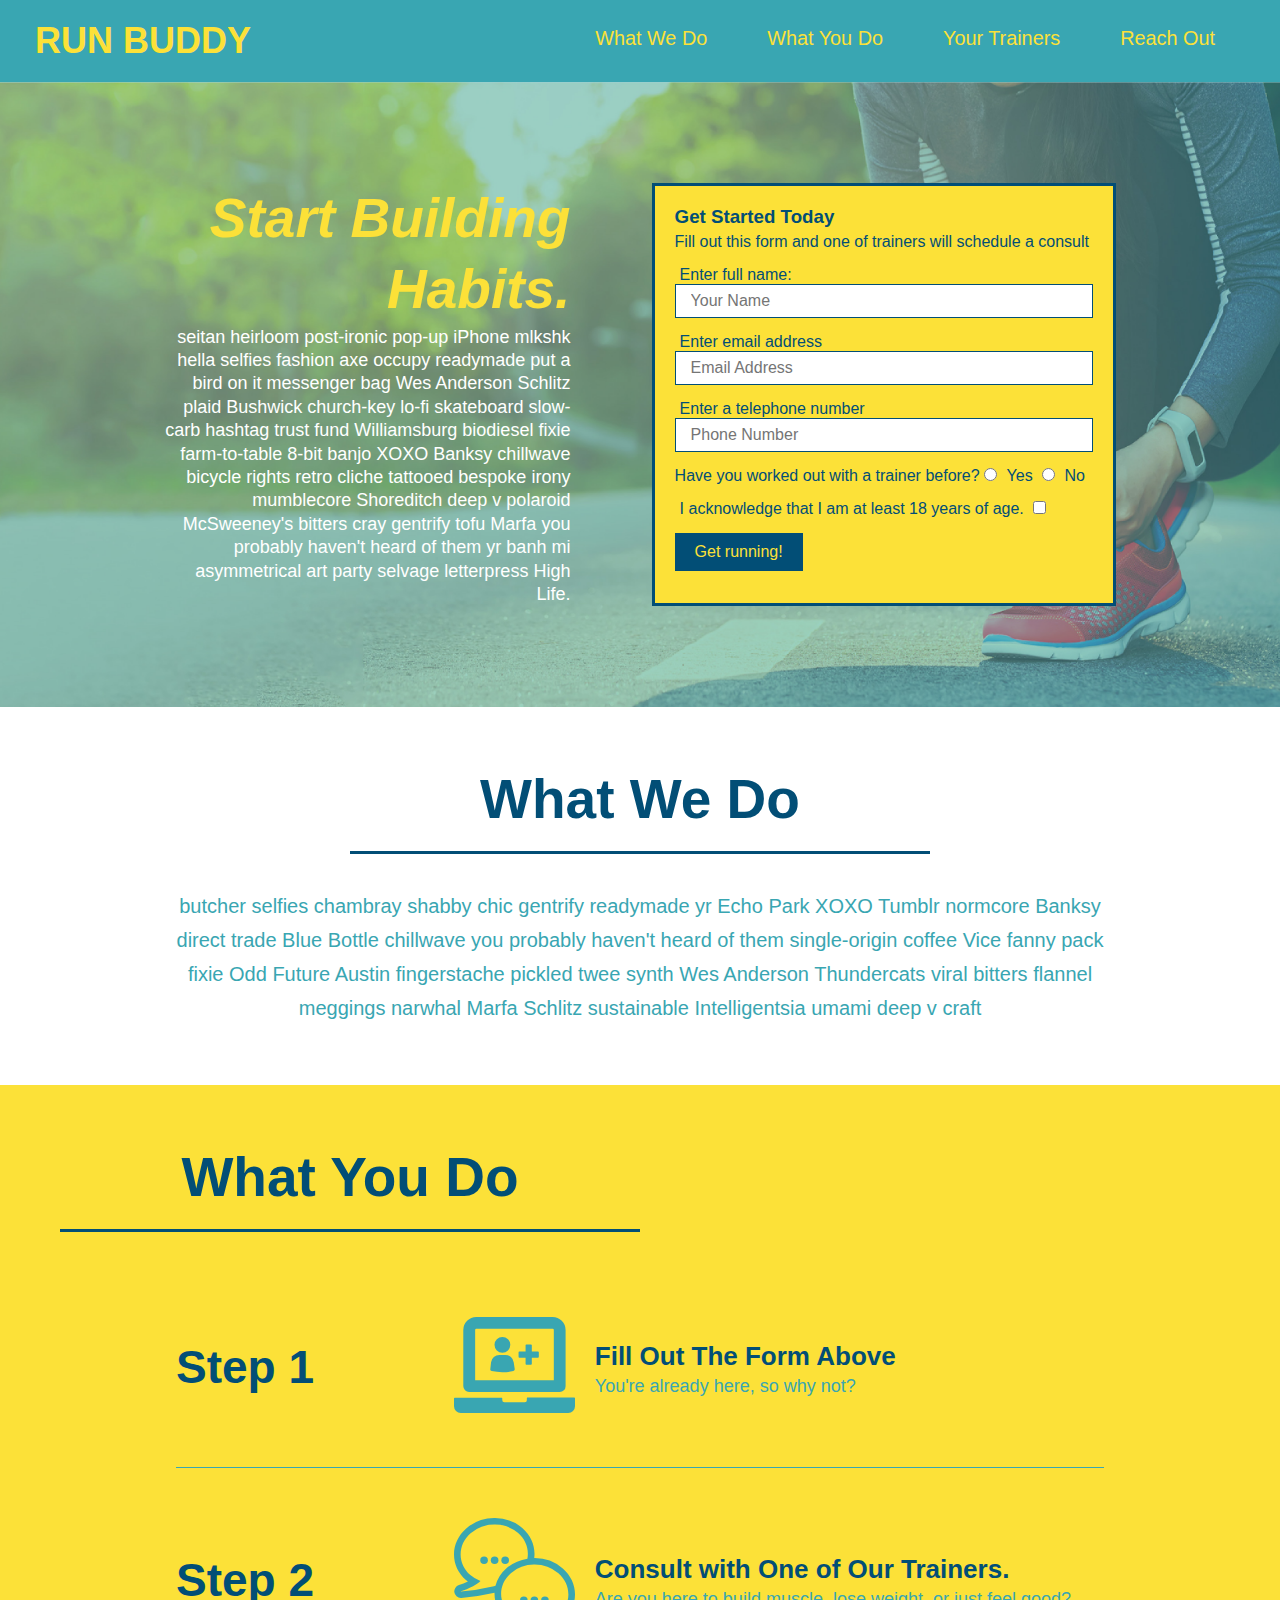
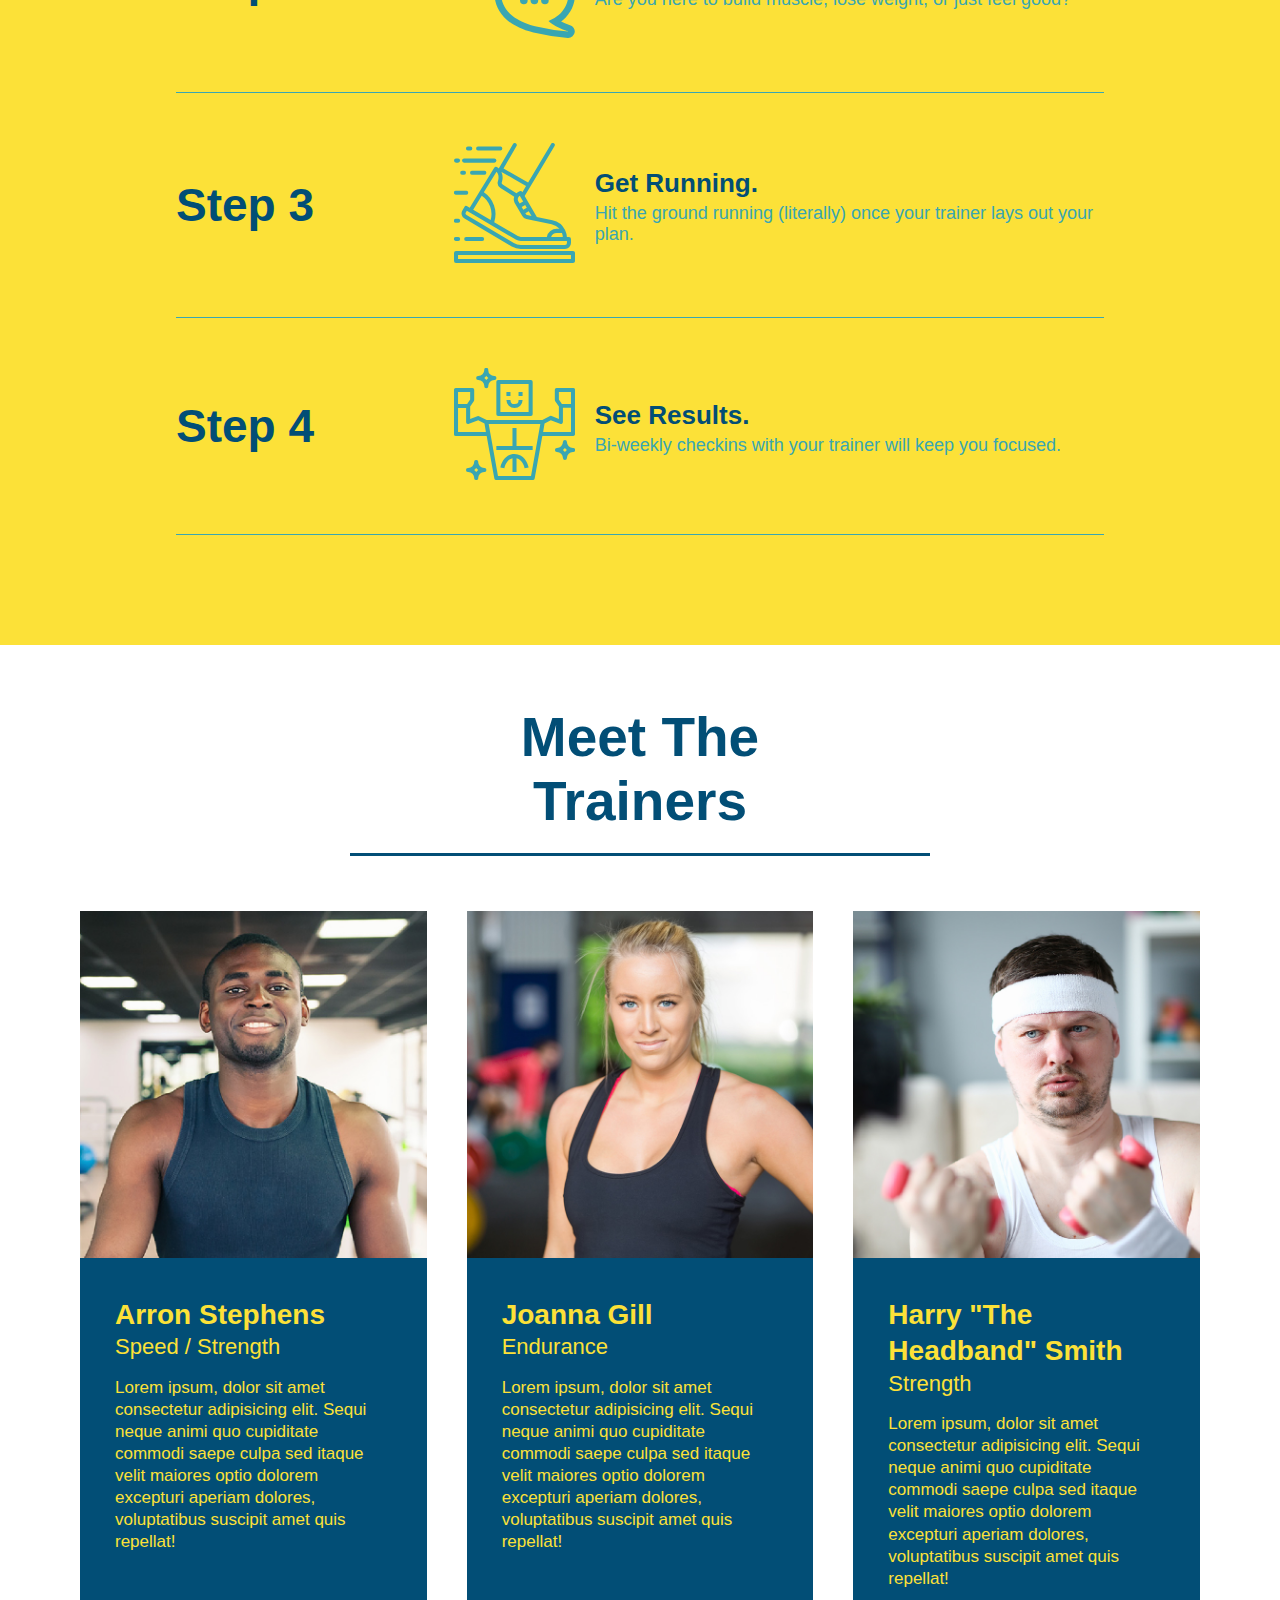
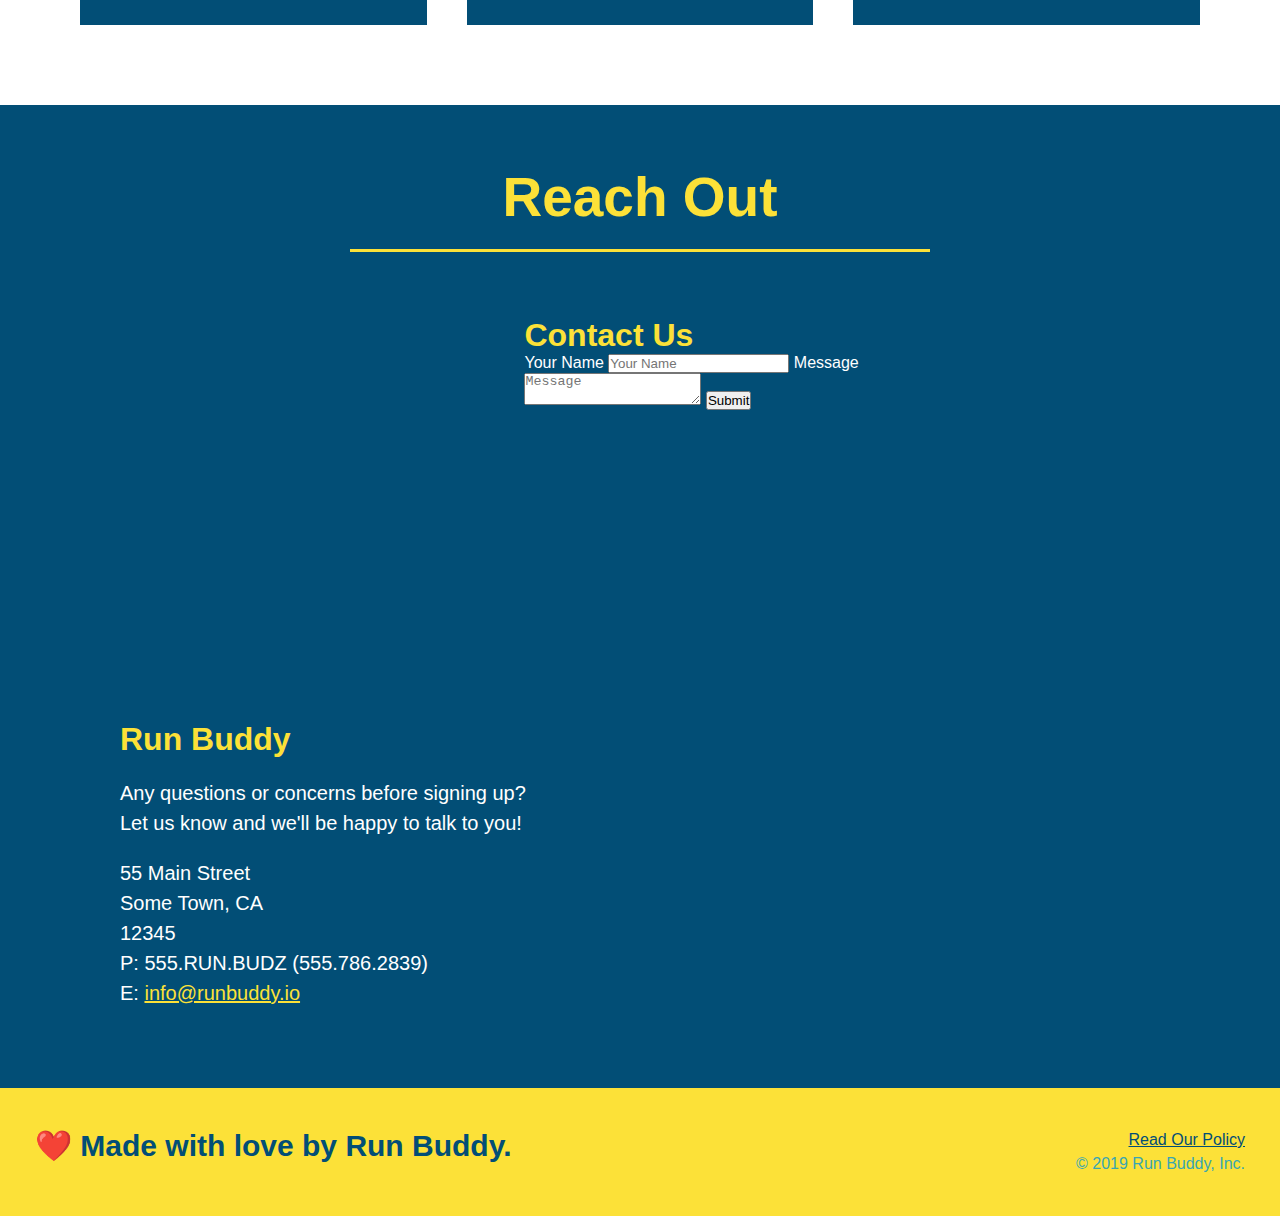
==== index.html @ e55d8863 "<added flexbox to trainers>" ====
<!DOCTYPE html>
<html lang="en">
    <head>
        <meta charset="UTF-8"/>
        <title>Run Buddy</title>
        <link rel="stylesheet" href="./assets/css/style.css"/>
    </head>
    <body>
        <header>
            <h1>
                <a href="/">RUN BUDDY</a>
            </h1>
            <nav>
                <!-- Unordered list element -->
                <ul>
                <!-- List item element-->
                    <li>
                        <!-- Anchor element -->
                        <a href="./index.html#what-we-do">What We Do</a>
                    </li>
                    <li>
                        <a href="./index.html#what-you-do">What You Do</a>
                    </li>
                    <li>
                        <a href="./index.html#meet-the-trainers">Your Trainers</a>
                    </li>
                    <li>
                        <a href="./index.html#reach-out">Reach Out</a>
                    </li>
                </ul>
            </nav>
        </header>
  
  <!-- hero/jumbotron -->
        <section class="hero">
            <div class="hero-cta">
                <h2>Start Building Habits.</h2>
                <p>
                  seitan heirloom post-ironic pop-up iPhone mlkshk hella selfies fashion axe occupy readymade put a bird on it
                  messenger bag Wes Anderson Schlitz plaid Bushwick church-key lo-fi skateboard slow-carb hashtag trust fund
                  Williamsburg biodiesel fixie farm-to-table 8-bit banjo XOXO Banksy chillwave bicycle rights retro cliche
                  tattooed bespoke irony mumblecore Shoreditch deep v polaroid McSweeney's bitters cray gentrify tofu Marfa you
                  probably haven't heard of them yr banh mi asymmetrical art party selvage letterpress High Life.
                </p>
            </div>
            <div class="hero-form">
                <h3>Get Started Today</h3>
                <p>Fill out this form and one of trainers will schedule a consult</p>
                <!-- Add form element -->
                <form>
                    <label for="name">Enter full name:</label>
                    <input type="text" placeholder="Your Name" name="name" id="name" class="form-input" />
                    <label for="email">Enter email address</label>
                    <input type="email" placeholder="Email Address" name="email" id="email" class="form-input" />
                    <label for="phone">Enter a telephone number</label>
                    <input type="tel" placeholder="Phone Number" name="phone" id="phone" class="form-input" />
                    <p>
                        Have you worked out with a trainer before?
                        <input type="radio" name="trainer-confirm" id="trainer-yes"/>
                        <label for="trainer-yes">Yes</label>
                        <input type="radio" name="trainer-confirm" id="trainer-no"/>
                        <label for="trainer-no">No</label>
                    </p>
                    <p>
                        <label for="checkbox">
                            I acknowledge that I am at least 18 years of age.
                        </label>
                        <input type="checkbox" name="age-confirm" id="checkbox"/>
                    </p>
                    <button type="submit">
                        Get running!
                    </button>
                </form>
            </div>
        </section>
        <!-- end hero -->
  
  <!-- "what we do" section -->
    <section id="what-we-do" class="intro">
        <div class="flex-row">
            <h2 class="section-title primary-border">What We Do</h2>
        </div>
        <div class="flex-row">
            <p>
                butcher selfies chambray shabby chic gentrify readymade yr Echo Park XOXO Tumblr normcore Banksy direct trade Blue Bottle chillwave you probably haven't heard of them single-origin coffee Vice fanny pack fixie Odd Future Austin fingerstache pickled twee synth Wes Anderson Thundercats viral bitters flannel meggings narwhal Marfa Schlitz sustainable Intelligentsia umami deep v craft
            </p> 
        </div>
    </section>
  
  <!-- "what you do" section -->
        <section id="what-you-do" class="steps">
            <div class="flex-row"></div>
            <h2 class="section-title secondary-border">What You Do</h2>
            </div>

            <div class="step">
                <h3>Step 1</h3>
                    <div class="step-info">
                        <div class="step-img">
                        <img src="./assets/images/step-1.svg" alt="" />
                        </div>
                    <div class="step-text">
                    <h4>Fill Out The Form Above</h4>
                    <p>You're already here, so why not?</p>
                    </div>
                </div>
            </div>

            <div class="step">
                <h3>Step 2</h3>
                    <div class="step-info">
                        <div class="step-img">
                        <img src="./assets/images/step-2.svg" alt="" />
                        </div>
                    <div class="step-text">
                    <h4>Consult with One of Our Trainers.</h4>
                    <p>Are you here to build muscle, lose weight, or just feel good?</p>
                    </div>
                </div>
            </div>

            <div class="step">
                <h3>Step 3</h3>
                    <div class="step-info">
                        <div class="step-img">
                        <img src="./assets/images/step-3.svg" alt="" />
                        </div>
                    <div class="step-text">
                    <h4>Get Running.</h4>
                    <p>Hit the ground running (literally) once your trainer lays out your plan.</p>
                    </div>
                </div>
            </div>

            <div class="step">
                <h3>Step 4</h3>
                    <div class="step-info">
                        <div class="step-img">
                        <img src="./assets/images/step-4.svg" alt="" />
                        </div>
                    <div class="step-text">
                    <h4>See Results.</h4>
                    <p>Bi-weekly checkins with your trainer will keep you focused.</p>
                    </div>
                </div>
            </div>

        </section>
  
  <!-- "meet the trainers" section -->
        <section id="meet-the-trainers">
            <div class="flex-row">
            <h2 class="section-title primary-border">Meet The Trainers</h2>
            </div>
            <div class="trainers">
            <article class="trainer">
                <img src="./assets/images/trainer-1.jpg" alt="Arron Stephens in his workout clothes, ready to pump iron" />
                <div class="trainer-bio">
                    <h3 class="trainer-name">Arron Stephens</h3>
                    <h4 class="trainer-role">Speed / Strength</h4>
                    <p>
                        Lorem ipsum, dolor sit amet consectetur adipisicing elit. Sequi neque animi quo cupiditate commodi saepe culpa sed
                        itaque velit maiores optio dolorem excepturi aperiam dolores, voluptatibus suscipit amet quis repellat!  
                    </p>
                </div>
            </article class="trainer">
                
            <article class="trainer">
                <img src="./assets/images/trainer-2.jpg" alt="Joanna Gill cooling off after a workout" />
                <div class="trainer-bio">
                    <h3 class="trainer-name">Joanna Gill</h3>
                    <h4 class="trainer-role">Endurance</h4>
                    <p>
                        Lorem ipsum, dolor sit amet consectetur adipisicing elit. Sequi neque animi quo cupiditate commodi saepe culpa sed
                        itaque velit maiores optio dolorem excepturi aperiam dolores, voluptatibus suscipit amet quis repellat! 
                    </p>
                </div>
            </article>

            <article class="trainer">
                <img src="./assets/images/trainer-3.jpg" alt="Harry Smith wearing a headband and lifting comically small pink weights" />
                <div class="trainer-bio">
                    <h3 class="trainer-name">Harry "The Headband" Smith</h3>
                    <h4 class="trainer-role">Strength</h4>
                    <p>
                        Lorem ipsum, dolor sit amet consectetur adipisicing elit. Sequi neque animi quo cupiditate commodi saepe culpa sed
                        itaque velit maiores optio dolorem excepturi aperiam dolores, voluptatibus suscipit amet quis repellat!
                    </p>
                </div>
            </article>
            </div>
        </section>
  
  <!-- "reach out" section -->
        <section id="reach-out" class="contact">
            <div class="flex-row">
            <h2 class="section-title secondary-border">Reach Out</h2>
            </div>

            <div class="contact-info">
                <iframe src="https://www.google.com/maps/embed?pb=!1m18!1m12!1m3!1d3021.829276214594!2d-111.88138664867934!3d40.765779542158484!2m3!1f0!2f0!3f0!3m2!1i1024!2i768!4f13.1!3m3!1m2!1s0x8752f572bd600f1b%3A0x33547a782e8f0070!2s155%20S%20400%20E%2C%20Salt%20Lake%20City%2C%20UT%2084111!5e0!3m2!1sen!2sus!4v1604111400980!5m2!1sen!2sus" 
                frameborder="0"
                height="400"
                width="400"
                style="border:0"
                allowfullscreen
                >
                </iframe>
                <div class="contact-form">
                    <h3>Contact Us</h3>
                    <form>
                      <label for="contact-name">Your Name</label>
                      <input type="text" id="contact-name" placeholder="Your Name" />
                  
                      <label for="contact-message">Message</label>
                      <textarea id="contact-message" placeholder="Message"></textarea>
                  
                      <button type="submit">Submit</button>
                    </form>
                </div>
                <div>
                    <h3>Run Buddy</h3>
                    <p>
                        Any questions or concerns before signing up?
                        <br />
                        Let us know and we'll be happy to talk to you!
                    </p>
                    <address>
                        55 Main Street <br />
                        Some Town, CA <br />
                        12345 <br />
                        P: 555.RUN.BUDZ (555.786.2839) <br />
                        E: <a href="malito:info@runbuddy.io">info@runbuddy.io</a>
                    </address>
                </div>
            </div>
        </section>
  
  <!-- footer -->
        <footer>
            <h2>❤️ Made with love by Run Buddy.</h2>
            <div>
                <a href="./privacy-policy.html">Read Our Policy</a><br />
                &copy; 2019 Run Buddy, Inc.
            </div>
        </footer>
    </body>
</html>
---- assets/css/style.css ----
* {
    margin: 0;
    padding: 0;
    box-sizing: border-box;
}

.text-left {
    text-align: left;
}

.text-right {
    text-align: right;
}

body {
    /*more on this crazy alphanumerical value in a minute*/
    color: #39a6b2;
    font-family: Helvetica, Arial, sans-serif;
}

/* apply styles to <header> */
header {
    padding: 20px 35px;
    background-color: #39a6b2;
    display: flex;
    justify-content: space-between;
    flex-wrap: wrap;
}

header h1 {
    font-weight: bold;
    font-size: 36px;
    color: #fce138;
    margin: 0;
}

header a {
    color: #fce138;
    text-decoration: none;
}

header nav {
    margin: 7px 0;
}

header nav ul {
    display: flex;
    flex-wrap: wrap;
    justify-content: space-between;
    align-items: center;
    list-style: none;
}

header nav ul li a {
    margin: 0 30px;
    font-weight: lighter;
    font-size: 1.55vw;
}

/* stylying for the footer */

footer {
    background: #fce138;
    width: 100%;
    padding: 40px 35px;
    display: flex;
    justify-content: space-between;
    flex-wrap: wrap;
}

footer h2 {
    color: #024e76;
    font-size: 30px;
    margin: 0;
}

footer div {
    line-height: 1.5;
    text-align: right;
}

footer a {
    color: #024e76;
}

section {
    padding: 60px;
}

/* Hero Style Start */

.hero {
    background-image: url("../images/hero-bg.jpg");
    background-size: cover;
    background-position: center;
    display: flex;
    justify-content: center;
    flex-wrap: wrap;
}

.hero-cta {
    width: 35%;
    text-align: right;
    margin: 3.5%;
    color: #fff;
    font-size: 18px;
    line-height: 1.3;
}

.hero-cta h2 {
    font-style: italic;
    font-size: 55px;
    color: #fce138;
}

.hero-form {
    border: 3px solid #024e76;
    background-color: #fce138;
    padding: 20px;
    color: #024e76;
    width: 40%;
    margin: 3.5%;
}

.hero-form p {
    margin: 5px 0 15px 0;
}

.form-input {
    border: 1px solid #024e76;
    display: block;
    padding: 7px 15px;
    font-size: 16px;
    color: #024e76;
    width: 100%;
    margin-bottom: 15px;
}

.hero-form label {
    margin: 0 5px;

}

.hero-form button {
    color: #fce138;
    background-color: #024e76;
    border: none;
    padding: 10px 20px;
    font-size: 16px;
}

/* Hero Style End */

/* What We... */


.intro p {
    line-height: 1.7;
    color: #39a6b2;
    width: 80%;
    font-size: 20px;
    margin: 0 auto;
    text-align: center;
}

.steps {
    background: #fce138;
}

.section-title {
    font-size: 55px;
    color: #024e76;
    border-bottom: 3px solid;
    padding-bottom: 20px;
    text-align: center;
    margin: 0 auto 35px auto;
    width: 50%;
  }
  
  .primary-border {
    border-color: #fce138;
  }
  
  .secondary-border {
    border-color: #39a6b2;
  }

  .step {
      margin: 50px auto;
      padding-bottom: 50px;
      width: 80%;
      border-bottom: 1px solid #39a6b2;
      display: flex;
      align-items: center;
      justify-content: space-between;
  }

  .step-info {
      flex: 2 70%;
      display: flex;
      flex-wrap: wrap;
      align-items: center;
  }

.step-text {
    flex: 12;
}

.step-img {
    flex: 1 12%;
    margin-right: 20px;
}

.step-img img {
    max-width: 100%;
}

  .step h3 {
      color: #024e76;
      font-size: 46px;
      flex: 1 30%;
  }

  .step-text h4 {
      font-size: 26px;
      line-height: 1.5;
      color: #024e76;
  }

  .step-text p {
      color: #39a6b2;
      font-size: 18px;
  }


/* What We... End */

/* Trainer Styling Start */

.trainers {
    width: 100%;
    margin: 0 auto;
    display: flex;
    flex-wrap: wrap;
    justify-content: space-around;
}

.trainer {
    margin: 20px;
    background: #024e76;
    color: #fce138;
    flex: 1;
}

.trainer img {
    width: 100%;
    overflow: auto;
}

.trainer-bio {
    padding: 35px;
    overflow: auto;
    line-height: 1.3;
}

.trainer-bio h3 {
    font-size: 28px;
}

.trainer-bio h4 {
    font-weight: lighter;
    font-size: 22px;
    margin-bottom: 15px;
}

.trainer-bio p {
    font-size: 17px;
}

/* Trainer Styling End */

/* Reach Out Section Start */

.section-title {
    font-size: 55px;
    display: inline-block;
    padding: 0 100px 20px 100px;
    border-bottom: 3px solid;
    margin-bottom: 35px;
    color: #024e76;
}

.contact {
    background: #024e76;
}

.contact  h2 {
    color: #fce138;
}

.contact-info iframe {
    width: 400px;
    height: 400px;
}

.contact-info div {
    width: 410px;
    display: inline-block;
    vertical-align: top;
    text-align: left;
    margin: 30px 0 0 60px;
    color: white;    
}

.contact-info h3 {
    color: #fce138;
    font-size: 32px;
  }
  
  .contact-info p, .contact-info address {
    margin: 20px 0;
    line-height: 1.5;
    font-size: 20px;
    font-style: normal;
  }
  
  .contact-info a {
    color: #fce138;
  }
  
  /* REACH OUT STYLES END */

/* Flexbox Styling */

.flex-row {
    display: flex;
}
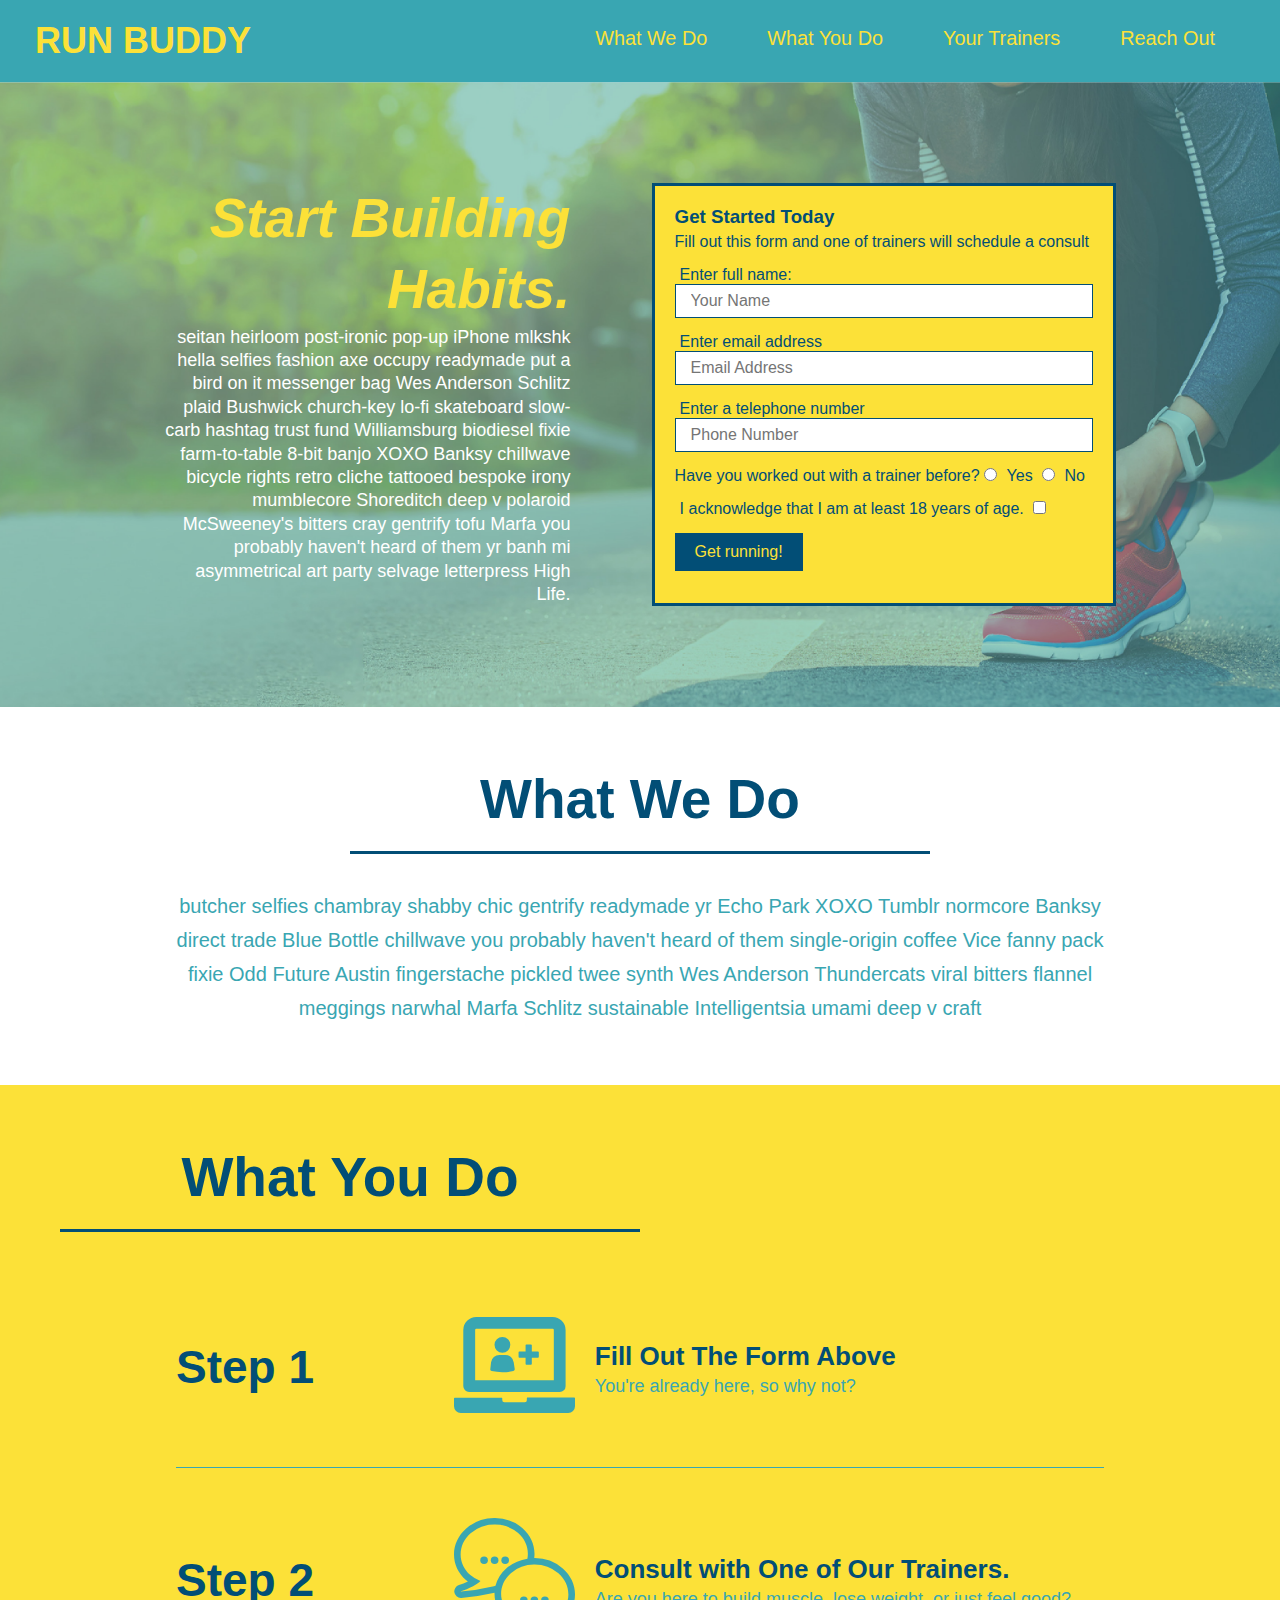
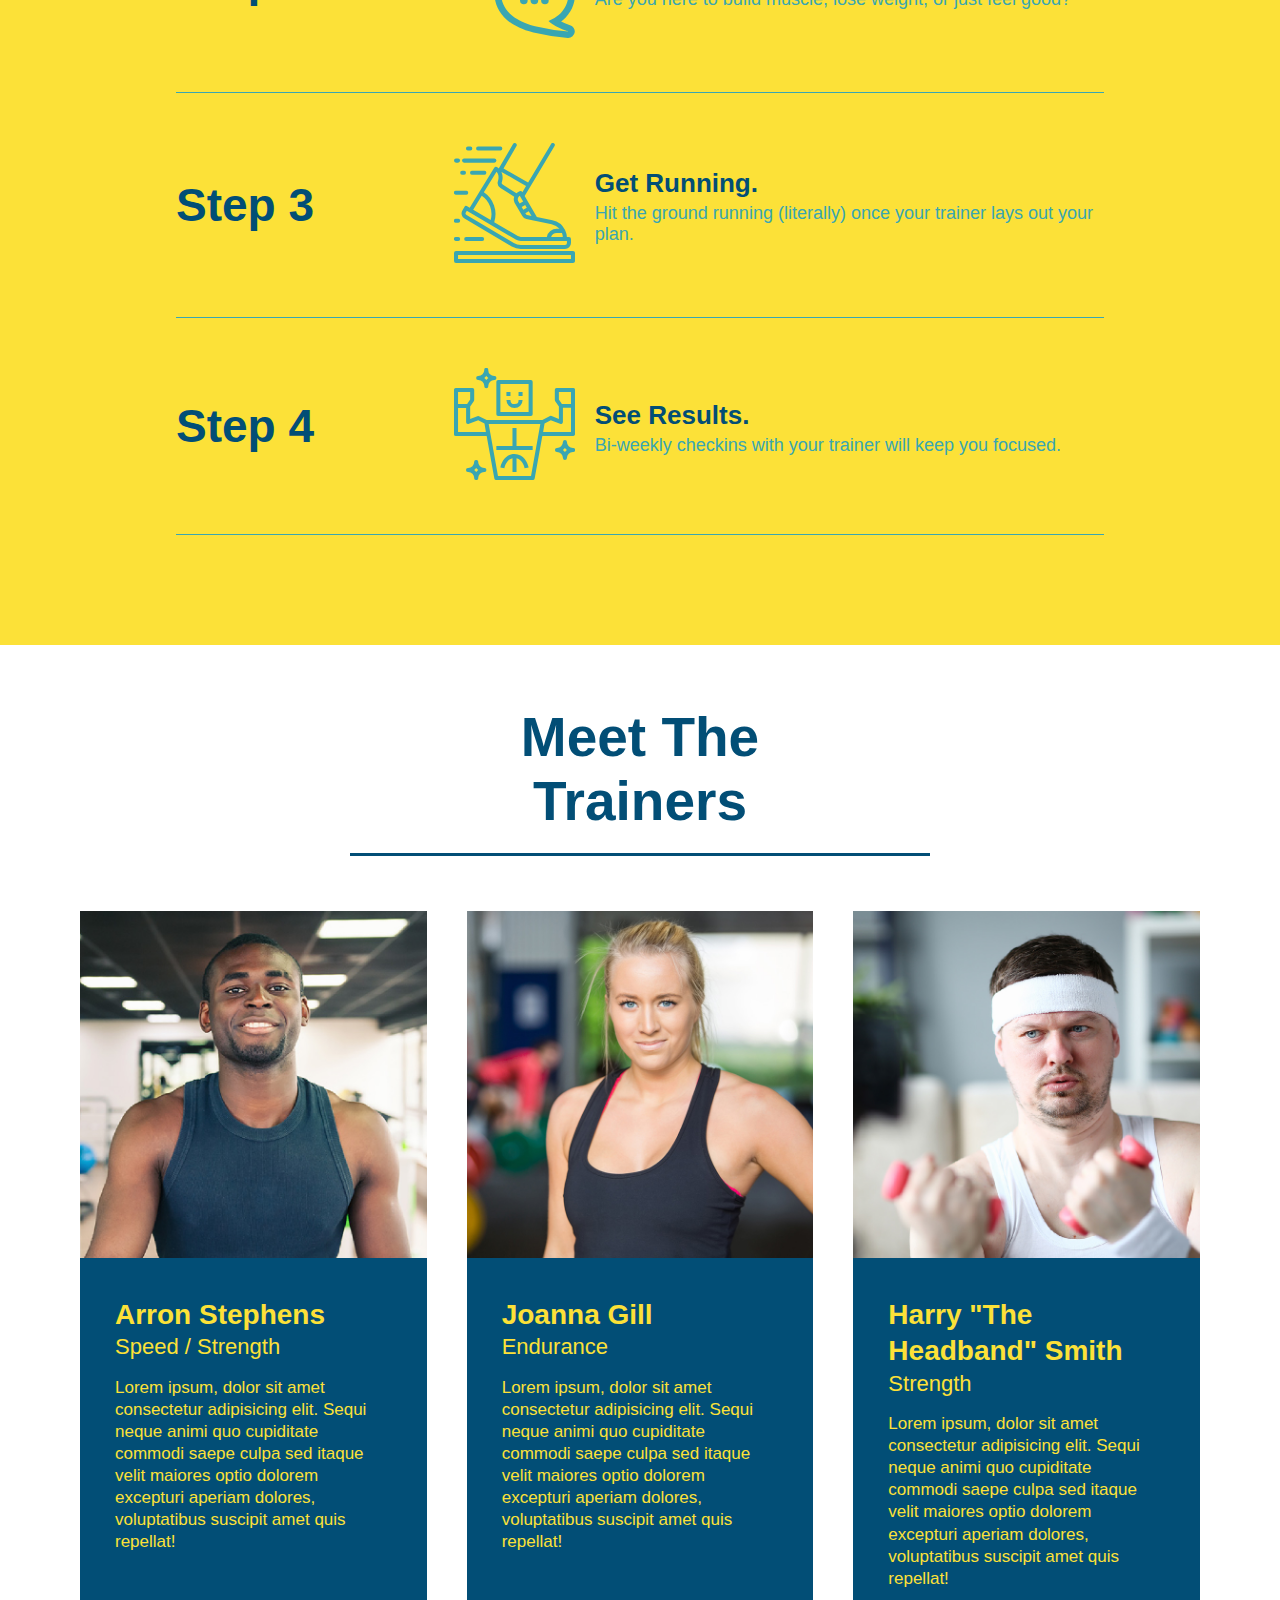
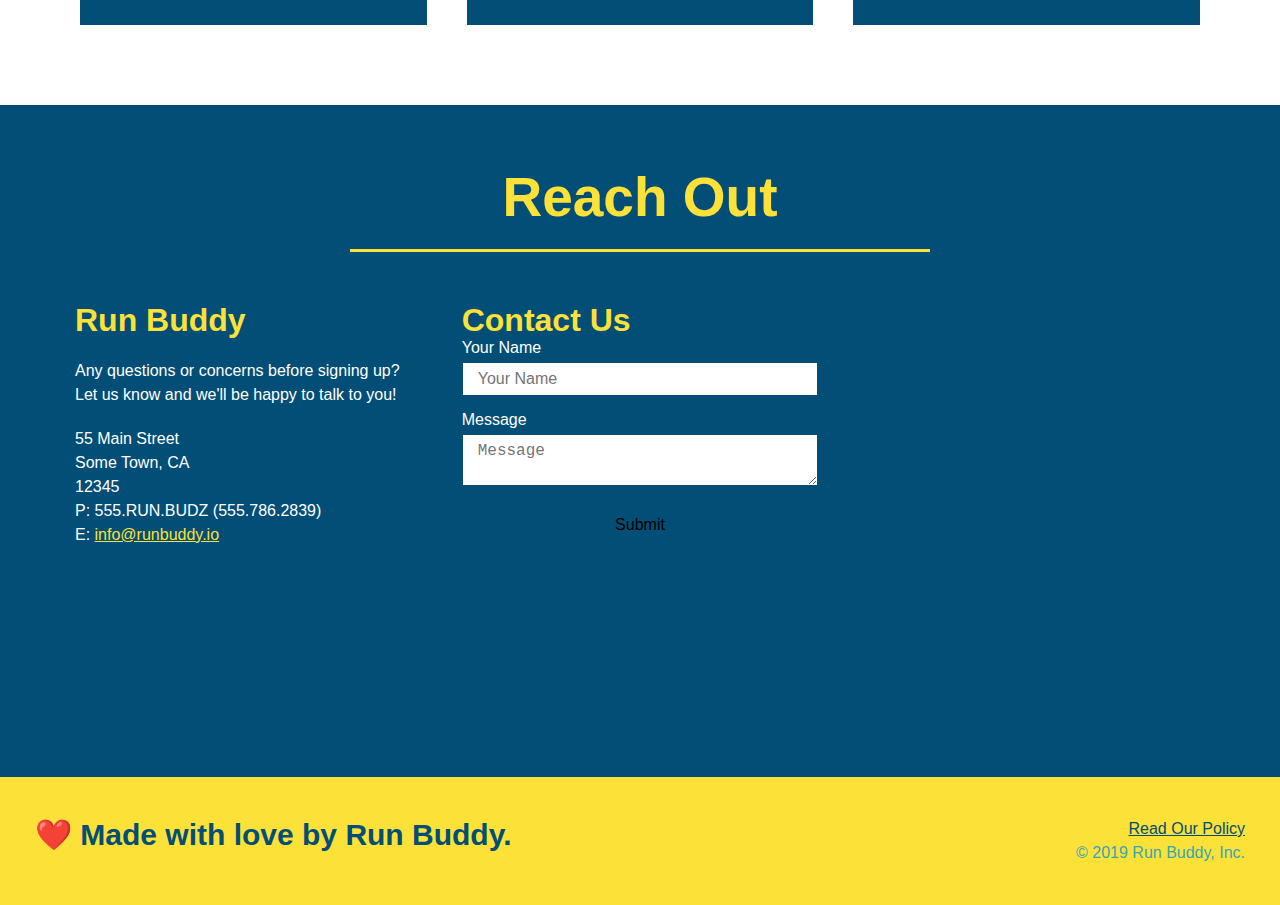
==== commit ee43ae22: "<contact info flexbox added>" ====
--- a/index.html
+++ b/index.html
@@ -198,14 +198,22 @@
             </div>
 
             <div class="contact-info">
-                <iframe src="https://www.google.com/maps/embed?pb=!1m18!1m12!1m3!1d3021.829276214594!2d-111.88138664867934!3d40.765779542158484!2m3!1f0!2f0!3f0!3m2!1i1024!2i768!4f13.1!3m3!1m2!1s0x8752f572bd600f1b%3A0x33547a782e8f0070!2s155%20S%20400%20E%2C%20Salt%20Lake%20City%2C%20UT%2084111!5e0!3m2!1sen!2sus!4v1604111400980!5m2!1sen!2sus" 
-                frameborder="0"
-                height="400"
-                width="400"
-                style="border:0"
-                allowfullscreen
-                >
-                </iframe>
+                <div>
+                    <h3>Run Buddy</h3>
+                    <p>
+                        Any questions or concerns before signing up?
+                        <br />
+                        Let us know and we'll be happy to talk to you!
+                    </p>
+                    <address>
+                        55 Main Street <br />
+                        Some Town, CA <br />
+                        12345 <br />
+                        P: 555.RUN.BUDZ (555.786.2839) <br />
+                        E: <a href="malito:info@runbuddy.io">info@runbuddy.io</a>
+                    </address>
+                </div>
+
                 <div class="contact-form">
                     <h3>Contact Us</h3>
                     <form>
@@ -218,21 +226,14 @@
                       <button type="submit">Submit</button>
                     </form>
                 </div>
-                <div>
-                    <h3>Run Buddy</h3>
-                    <p>
-                        Any questions or concerns before signing up?
-                        <br />
-                        Let us know and we'll be happy to talk to you!
-                    </p>
-                    <address>
-                        55 Main Street <br />
-                        Some Town, CA <br />
-                        12345 <br />
-                        P: 555.RUN.BUDZ (555.786.2839) <br />
-                        E: <a href="malito:info@runbuddy.io">info@runbuddy.io</a>
-                    </address>
-                </div>
+
+                <iframe src="https://www.google.com/maps/embed?pb=!1m18!1m12!1m3!1d3021.829276214594!2d-111.88138664867934!3d40.765779542158484!2m3!1f0!2f0!3f0!3m2!1i1024!2i768!4f13.1!3m3!1m2!1s0x8752f572bd600f1b%3A0x33547a782e8f0070!2s155%20S%20400%20E%2C%20Salt%20Lake%20City%2C%20UT%2084111!5e0!3m2!1sen!2sus!4v1604111400980!5m2!1sen!2sus" 
+                frameborder="0"
+                height="400"
+                width="400"
+                style="border:0"
+                allowfullscreen>
+                </iframe>
             </div>
         </section>
   
--- a/assets/css/style.css
+++ b/assets/css/style.css
@@ -298,17 +298,22 @@
     color: #fce138;
 }
 
+.contact-info {
+    display: flex;
+    justify-content: space-between;
+    flex-wrap: wrap;
+}
+
+.contact-info > * {
+    flex: 1;
+    margin: 15px;
+}
+
 .contact-info iframe {
-    width: 400px;
     height: 400px;
 }
 
 .contact-info div {
-    width: 410px;
-    display: inline-block;
-    vertical-align: top;
-    text-align: left;
-    margin: 30px 0 0 60px;
     color: white;    
 }
 
@@ -320,9 +325,29 @@
   .contact-info p, .contact-info address {
     margin: 20px 0;
     line-height: 1.5;
-    font-size: 20px;
+    font-size: 16px;
     font-style: normal;
   }
+
+  .contact-form input, .contact-form textarea {
+      border: 1px solid #024e76;
+      display: block;
+      padding: 7px 15px;
+      font-size: 16px;
+      color: #024e76;
+      width: 100%;
+      margin-bottom: 15px;
+      margin-top: 5px;
+  }
+
+  .contact-form button {
+      width: 100%;
+      border: none;
+      background: #024e76;
+      text-align: center;
+      padding: 15px  0;
+      font-size: 16px;
+  }
   
   .contact-info a {
     color: #fce138;
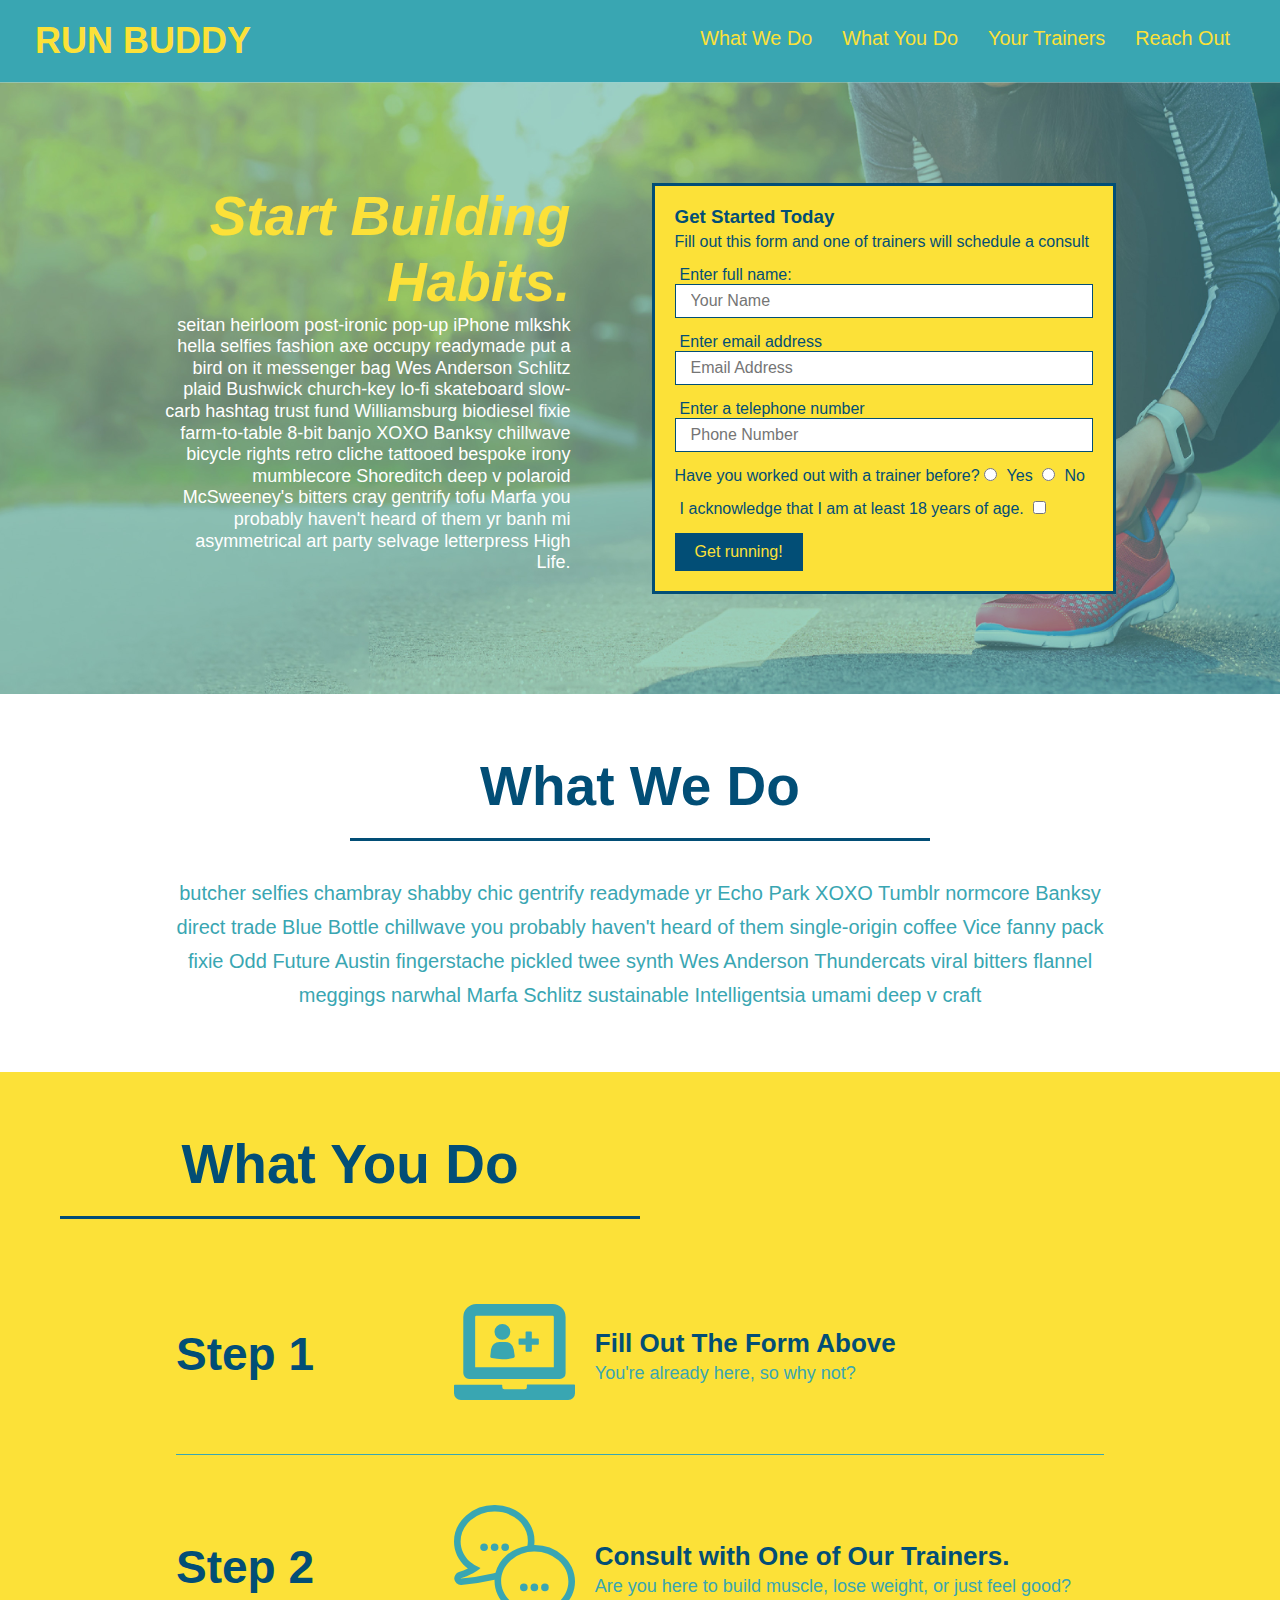
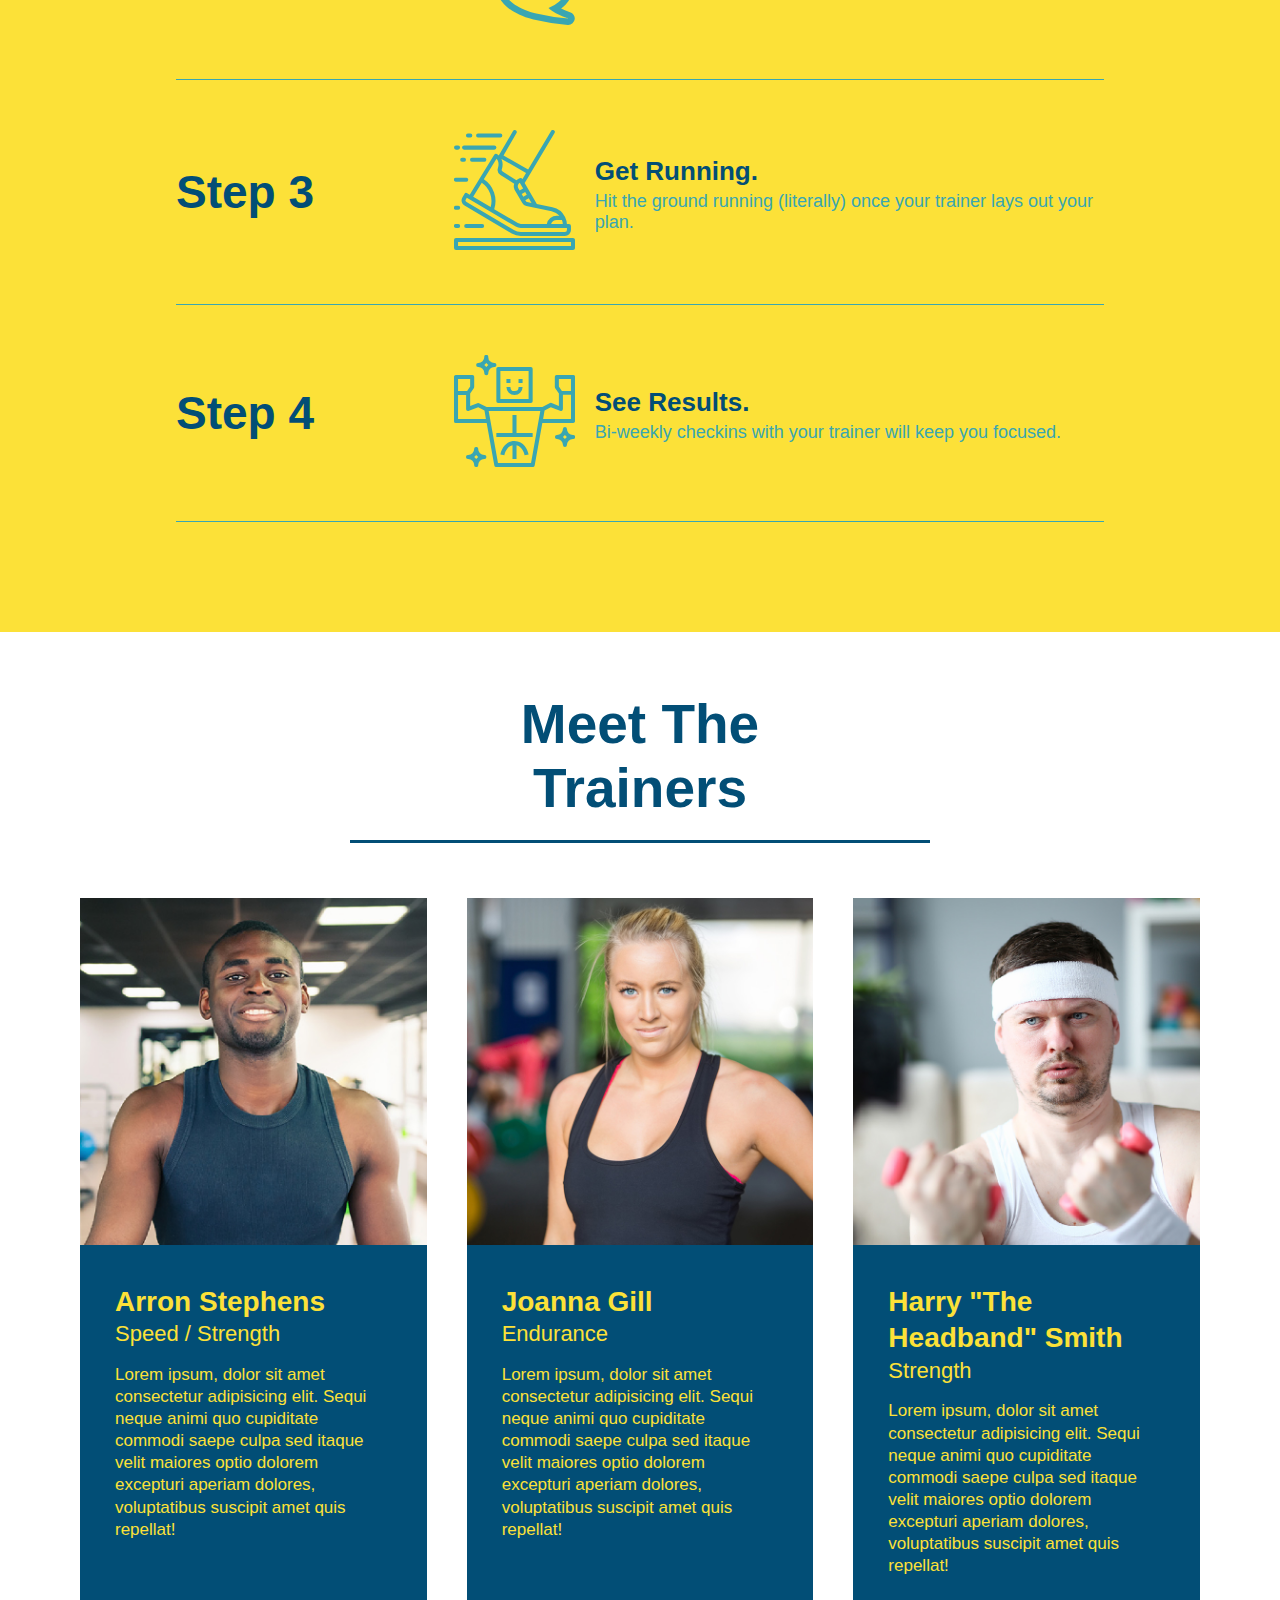
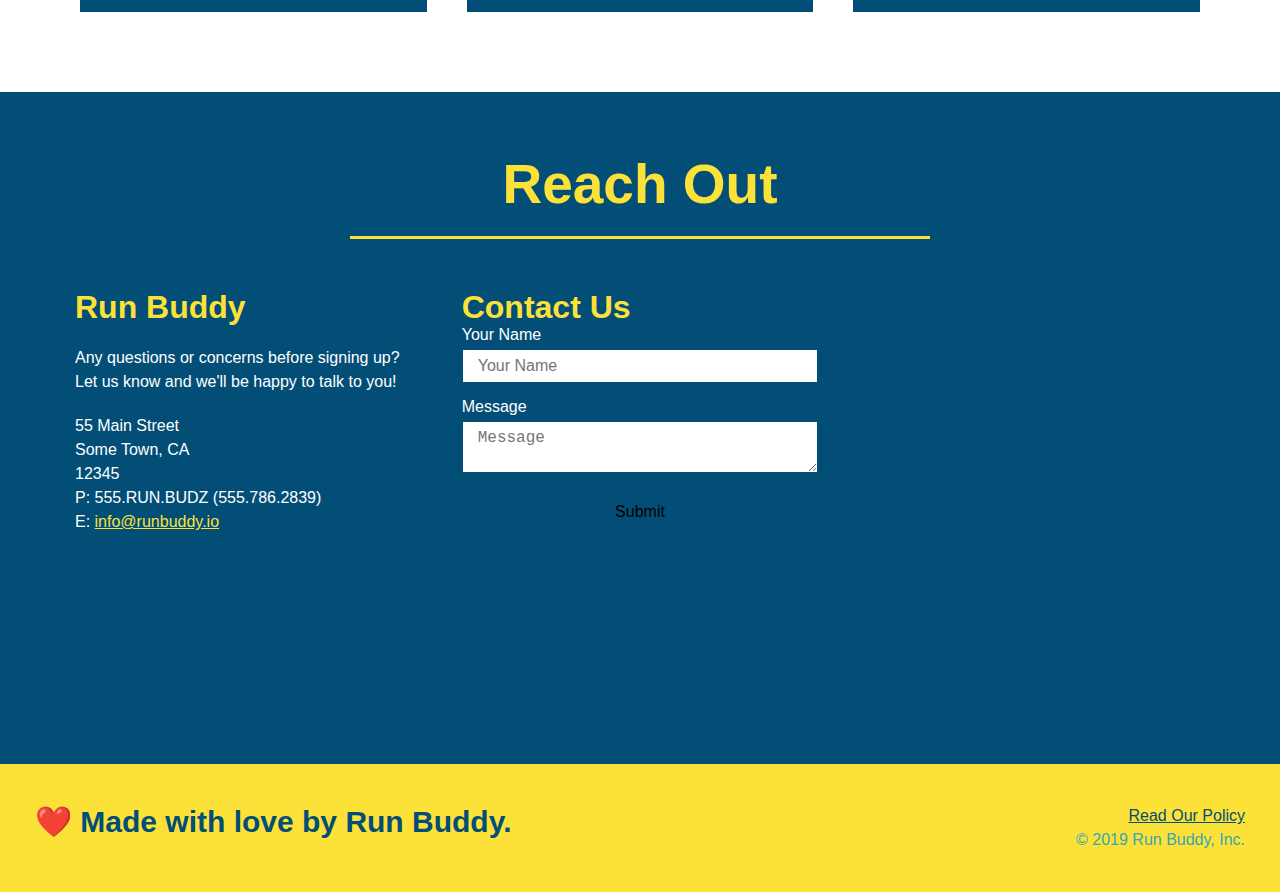
==== commit 0ae6a5a7: "<added media queries>" ====
--- a/index.html
+++ b/index.html
@@ -2,6 +2,7 @@
 <html lang="en">
     <head>
         <meta charset="UTF-8"/>
+        <meta name="viewport" content="width=device-width, initial-scale=1.0" />
         <title>Run Buddy</title>
         <link rel="stylesheet" href="./assets/css/style.css"/>
     </head>
--- a/assets/css/style.css
+++ b/assets/css/style.css
@@ -52,7 +52,7 @@
 }
 
 header nav ul li a {
-    margin: 0 30px;
+    padding: 10px 15px;
     font-weight: lighter;
     font-size: 1.55vw;
 }
@@ -96,6 +96,7 @@
     display: flex;
     justify-content: center;
     flex-wrap: wrap;
+    align-items: flex-start;
 }
 
 .hero-cta {
@@ -104,7 +105,7 @@
     margin: 3.5%;
     color: #fff;
     font-size: 18px;
-    line-height: 1.3;
+    line-height: 1.2;
 }
 
 .hero-cta h2 {
@@ -168,7 +169,7 @@
 }
 
 .section-title {
-    font-size: 55px;
+    font-size: 55px 48px;
     color: #024e76;
     border-bottom: 3px solid;
     padding-bottom: 20px;
@@ -361,4 +362,25 @@
     display: flex;
 }
 
-
+* MEDIA QUERY FOR SMALLER DESKTOP SCREENS AND SMALLER */
+@media screen and (max-width: 980px) {
+  header h1 a {
+
+  }
+}
+
+/* MEDIA QUERY FOR TABLETS AND SMALLER */
+@media screen and (max-width: 768px) {
+  header h1 {
+
+  }
+}
+
+/* MEDIA QUERY FOR MOBILE PHONES AND SMALLER */
+@media screen and (max-width: 575px) {
+  header h1 {
+
+  }
+}
+
+
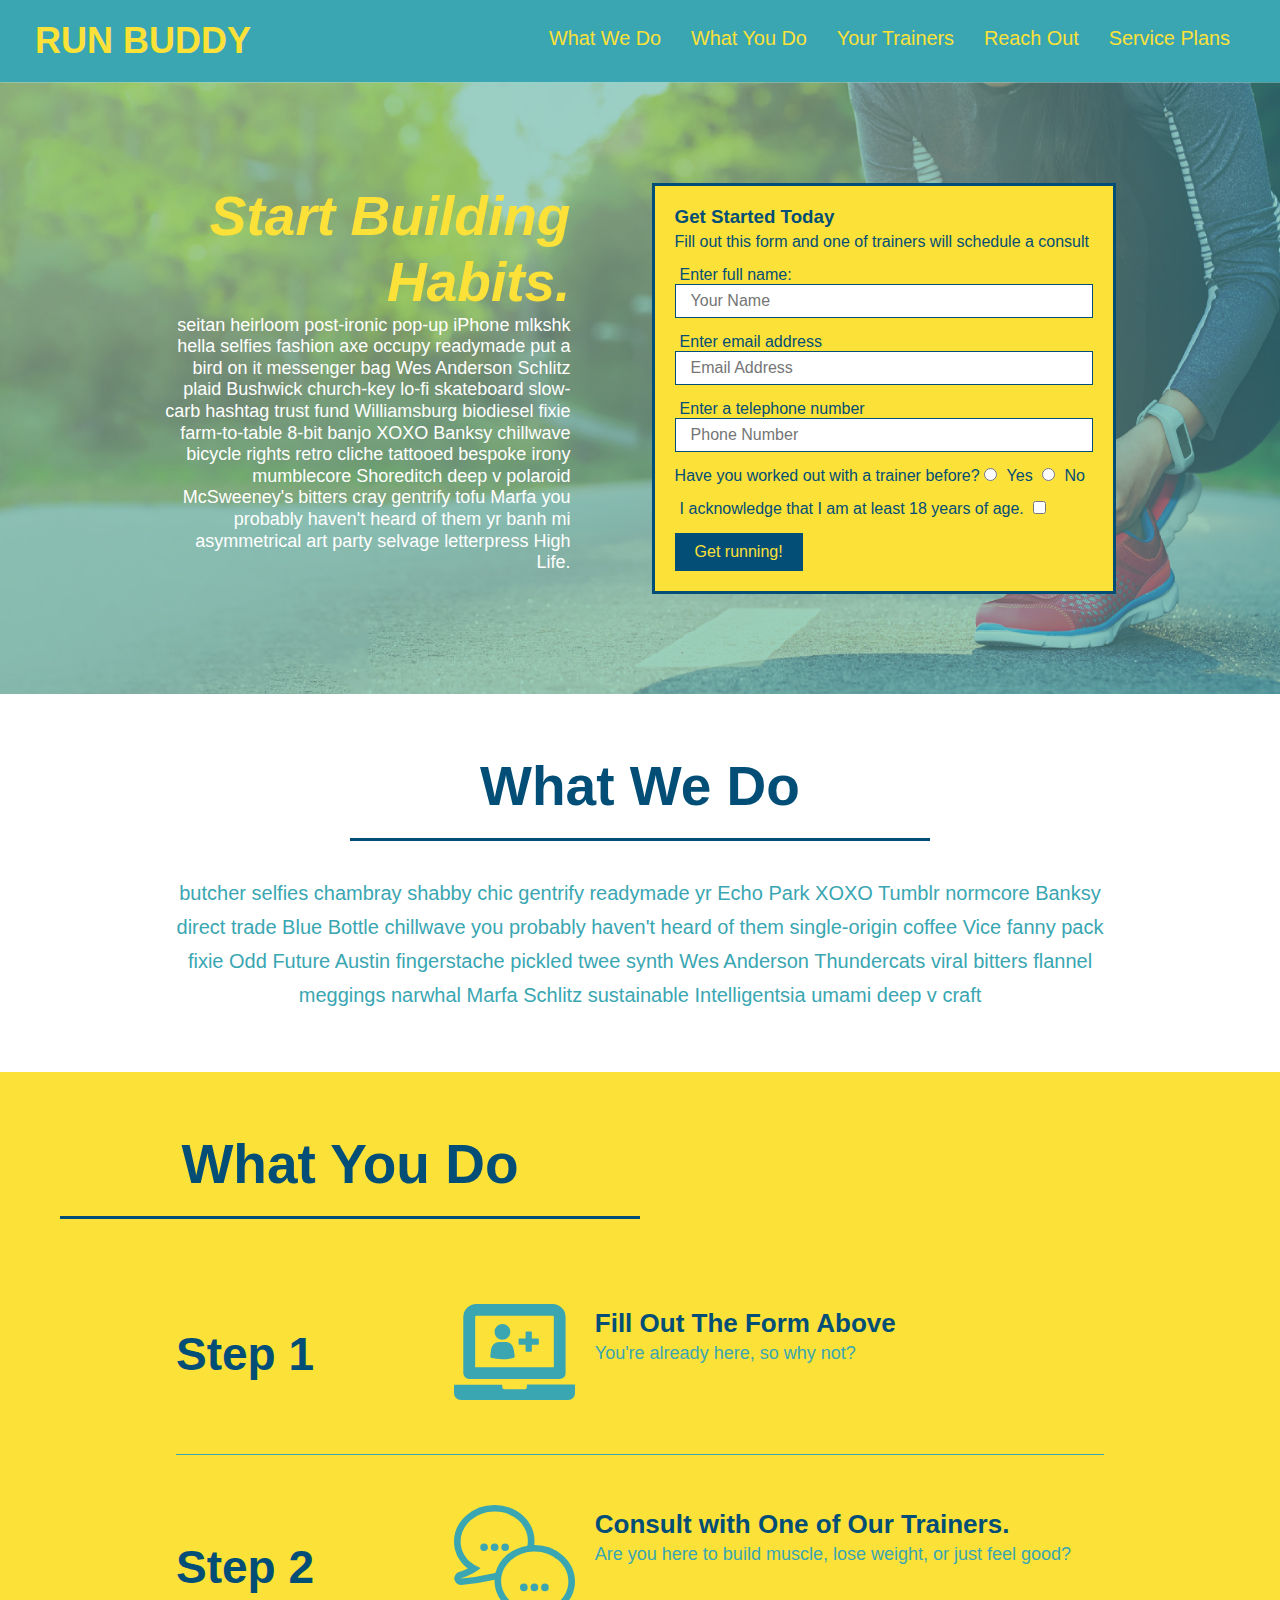
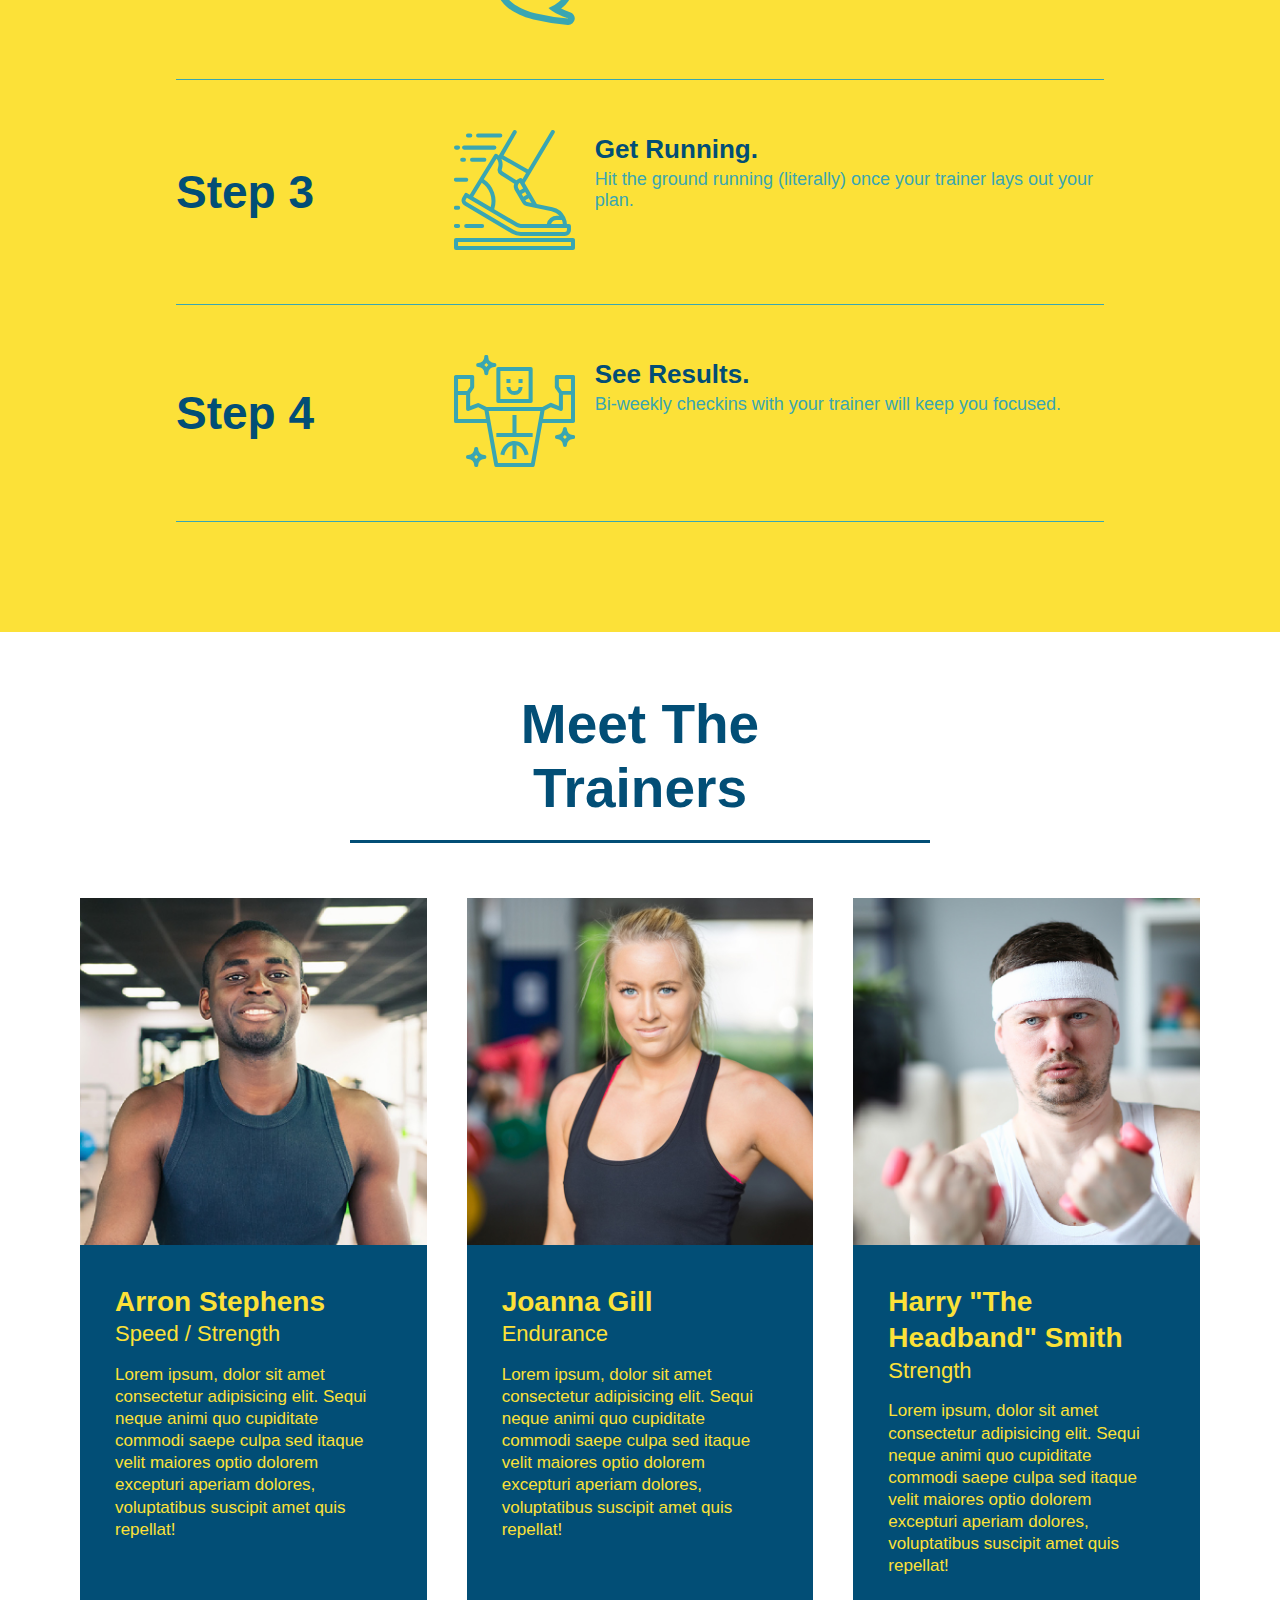
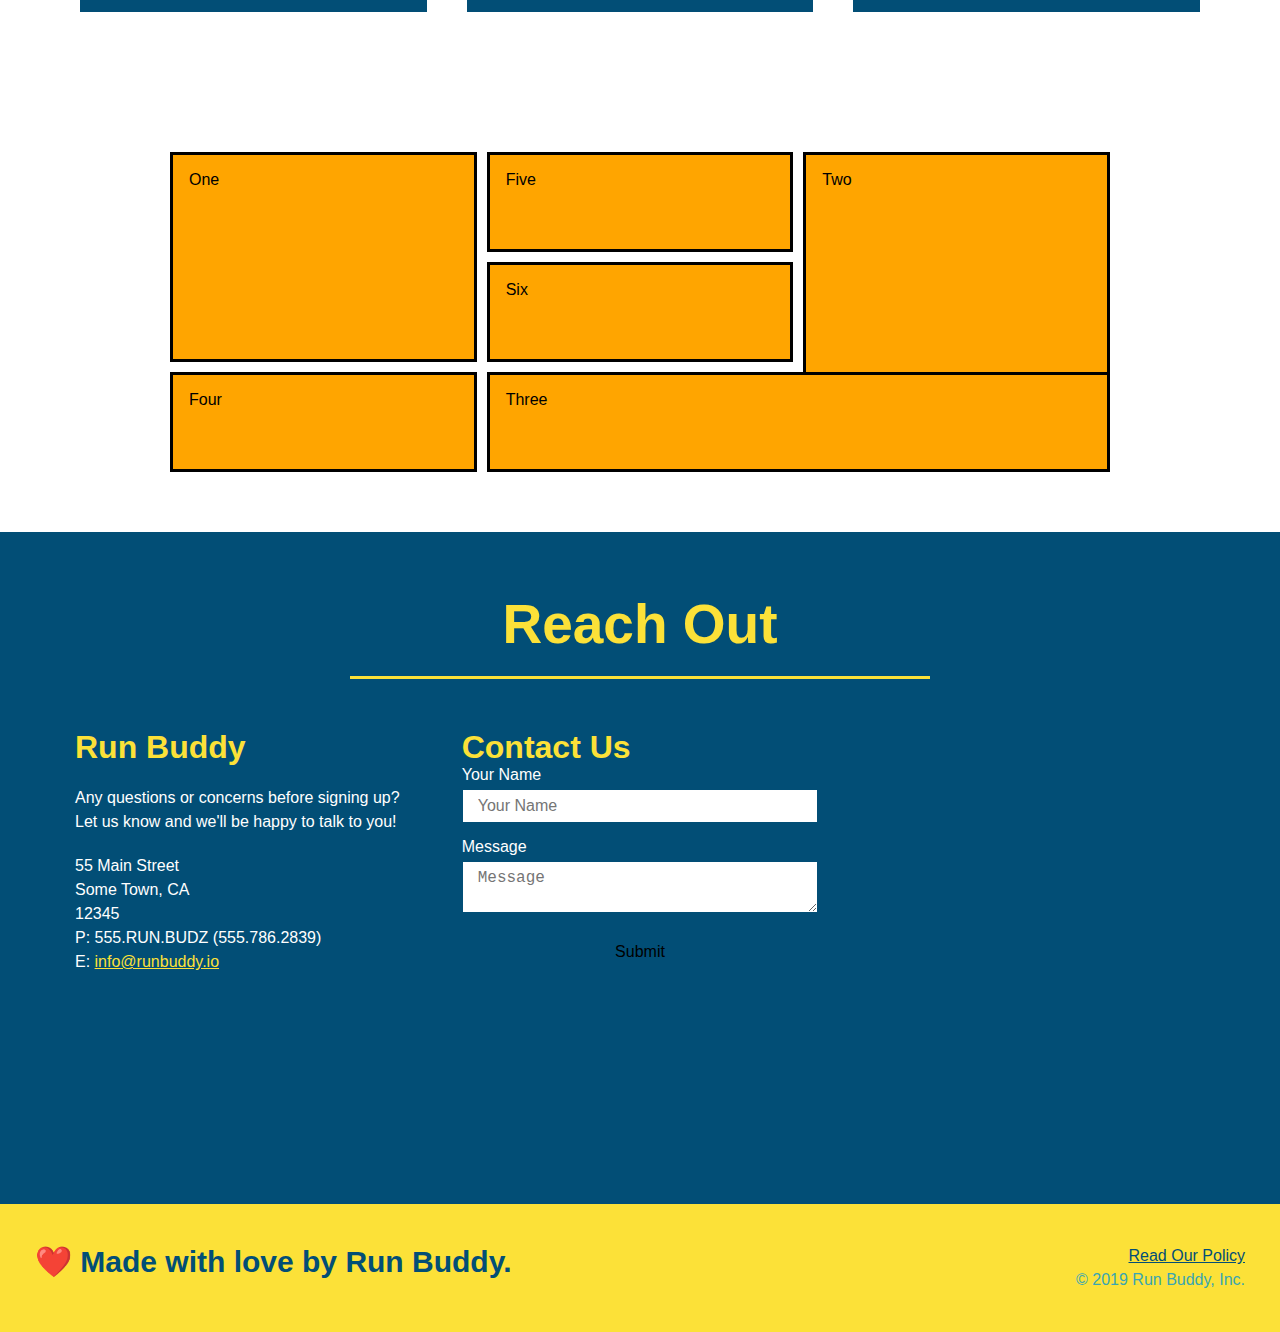
==== commit cdb509df: "<added grid sample>" ====
--- a/index.html
+++ b/index.html
@@ -28,6 +28,9 @@
                     <li>
                         <a href="./index.html#reach-out">Reach Out</a>
                     </li>
+                    <li>
+                        <a href="#service-plans">Service Plans</a>
+                    </li>
                 </ul>
             </nav>
         </header>
@@ -191,6 +194,18 @@
             </article>
             </div>
         </section>
+
+<!-- Service plan section -->
+        <section id="service-plans" class="services">
+            <div class="service-grid-container">
+                <div class="service-grid-item box1">One</div>
+                <div class="service-grid-item box2">Two</div>
+                <div class="service-grid-item box3">Three</div>
+                <div class="service-grid-item box4">Four</div>
+                <div class="service-grid-item box5">Five</div>
+                <div class="service-grid-item box6">Six</div>
+            </div>
+        </section>
   
   <!-- "reach out" section -->
         <section id="reach-out" class="contact">
--- a/assets/css/style.css
+++ b/assets/css/style.css
@@ -200,7 +200,7 @@
       flex: 2 70%;
       display: flex;
       flex-wrap: wrap;
-      align-items: center;
+      align-items: left;
   }
 
 .step-text {
@@ -362,25 +362,157 @@
     display: flex;
 }
 
-* MEDIA QUERY FOR SMALLER DESKTOP SCREENS AND SMALLER */
+/* Service Grid Start */
+
+.service-grid-container {
+    max-width: 940px;
+    margin: 0 auto;
+    display: grid;
+    grid-template-columns: repeat(3, 1fr);
+    grid-template-rows: repeat(3, 100px);
+    grid-gap: 10px;
+    grid-auto-flow: column;
+  }
+
+.service-grid-item {
+    background: orange;
+    border: solid;
+    padding: 1em;
+    color: black;
+}
+
+.box1 {
+    grid-column-start: 1;
+    grid-column-end: 2;
+    grid-row-start: 1;
+    grid-row-end: 3;
+}
+
+.box2 {
+    grid-column: 3/4;
+    grid-row: 1/-1;
+}
+
+.box3 {
+    grid-column: 2/ span 2;
+    grid-row: 3/ span 1;
+}
+
+
+/* Service Grid End */
+
+
+/*MEDIA QUERY FOR SMALLER DESKTOP SCREENS AND SMALLER*/ 
 @media screen and (max-width: 980px) {
-  header h1 a {
-
-  }
-}
+    .header {
+        padding-bottom: 0;
+        justify-content: center;
+      }
+    
+    .header h1 {
+        width: 100%;
+        text-align: center;
+      }
+    
+    .header nav ul {
+        margin-top: 20px;
+        width: 100%;
+        justify-content: center;
+      }
+    
+    .header nav ul li a {
+        font-size: 20px;
+      }
+    
+    .footer h2, footer div {
+        text-align: center;
+        width: 100%;
+      }
+
+    .hero-cta, .hero-form {
+        width: 100%;
+      }
+      
+    .hero-cta {
+        text-align: center;
+      }
+    
+    .section-title {
+        width: 80%;
+      }
+      
+    .trainer {
+        flex: 0 70%;
+      }
+      
+    .contact-info iframe{
+        flex: 1 100%;
+      }
+
+    .section-title {
+        width: 80%;
+      }
+      
+    .trainer {
+        flex: 0 70%;
+      }
+      
+    .contact-info iframe{
+        flex: 1 100%;
+      }
+      
+    }
 
 /* MEDIA QUERY FOR TABLETS AND SMALLER */
 @media screen and (max-width: 768px) {
-  header h1 {
-
-  }
+    .section {
+        padding: 30px 15px;
+    }
+
+    .step h3 {
+        flex: 1 100%;
+        text-align: center;
+    }
+
+    .step img {
+        flex: 0 32%;
+        margin-right: 0;
+        margin-top: 15px;
+        margin-bottom: 15px;
+    }
+
+    .step-text {
+        flex: 100%;
+    }
 }
 
 /* MEDIA QUERY FOR MOBILE PHONES AND SMALLER */
 @media screen and (max-width: 575px) {
-  header h1 {
-
-  }
-}
-
-
+    .hero-form button {
+        width: 100%;
+    }
+
+    .section-title {
+        width: 95%;
+    }
+
+    .intro p {
+        width: 100%;
+    }
+
+    .trainer {
+        flex: 0 100%;
+    }
+
+    .contact-info {
+        text-align: center;
+        order: 3;
+    }
+
+    .contact-info > * {
+        flex: 0 100%;
+    }
+
+}
+
+
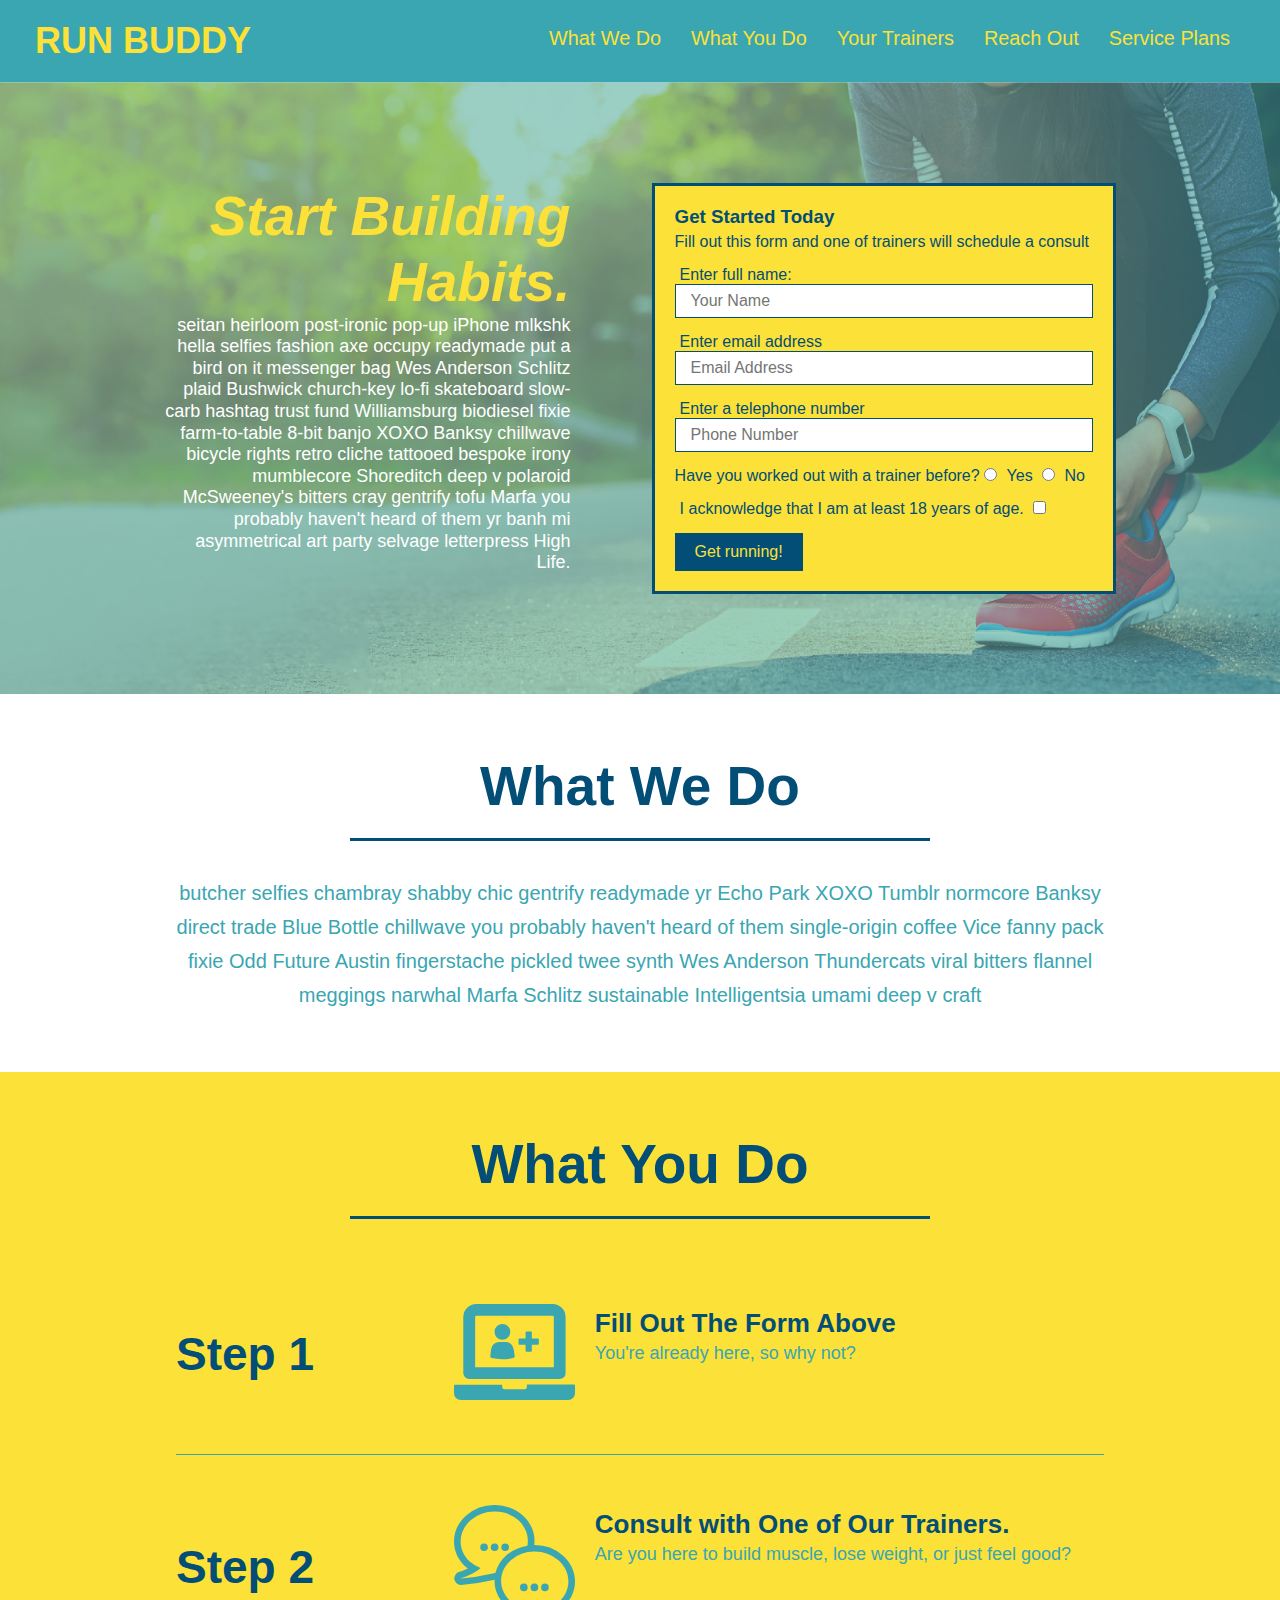
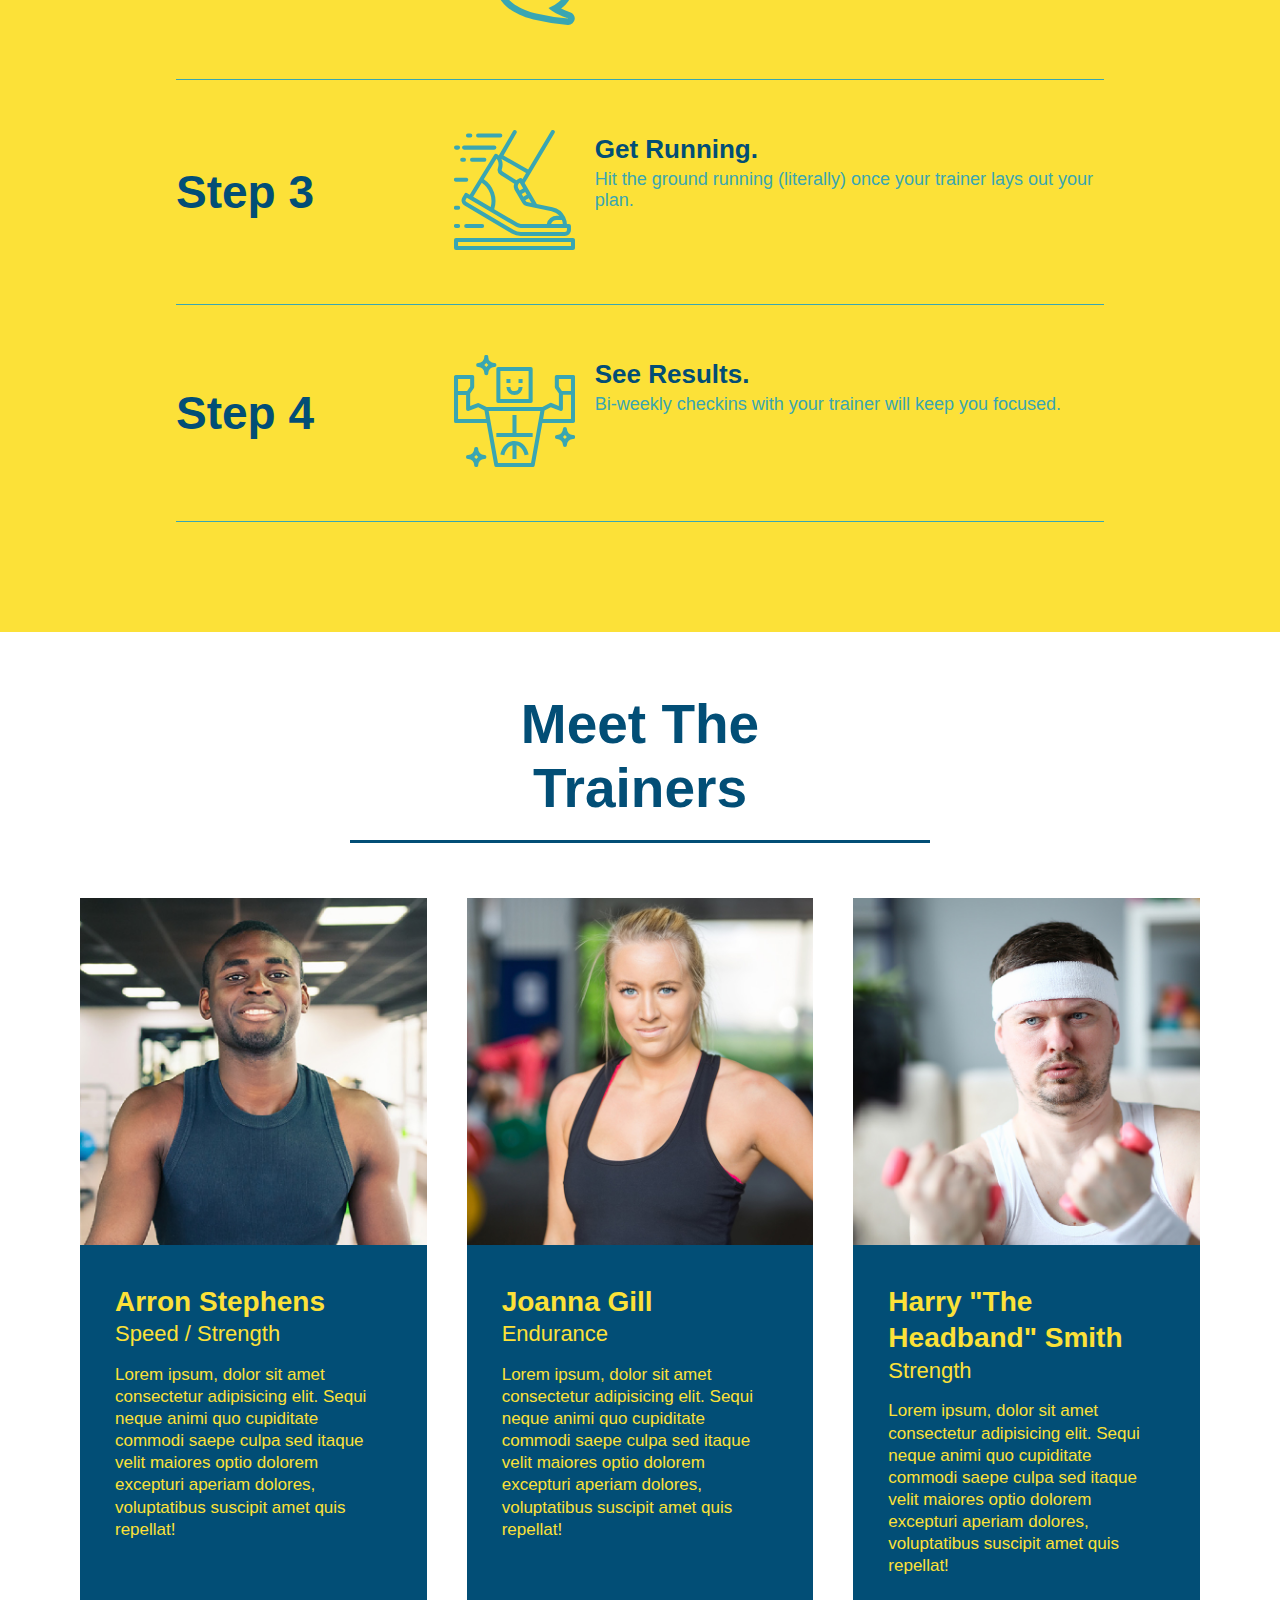
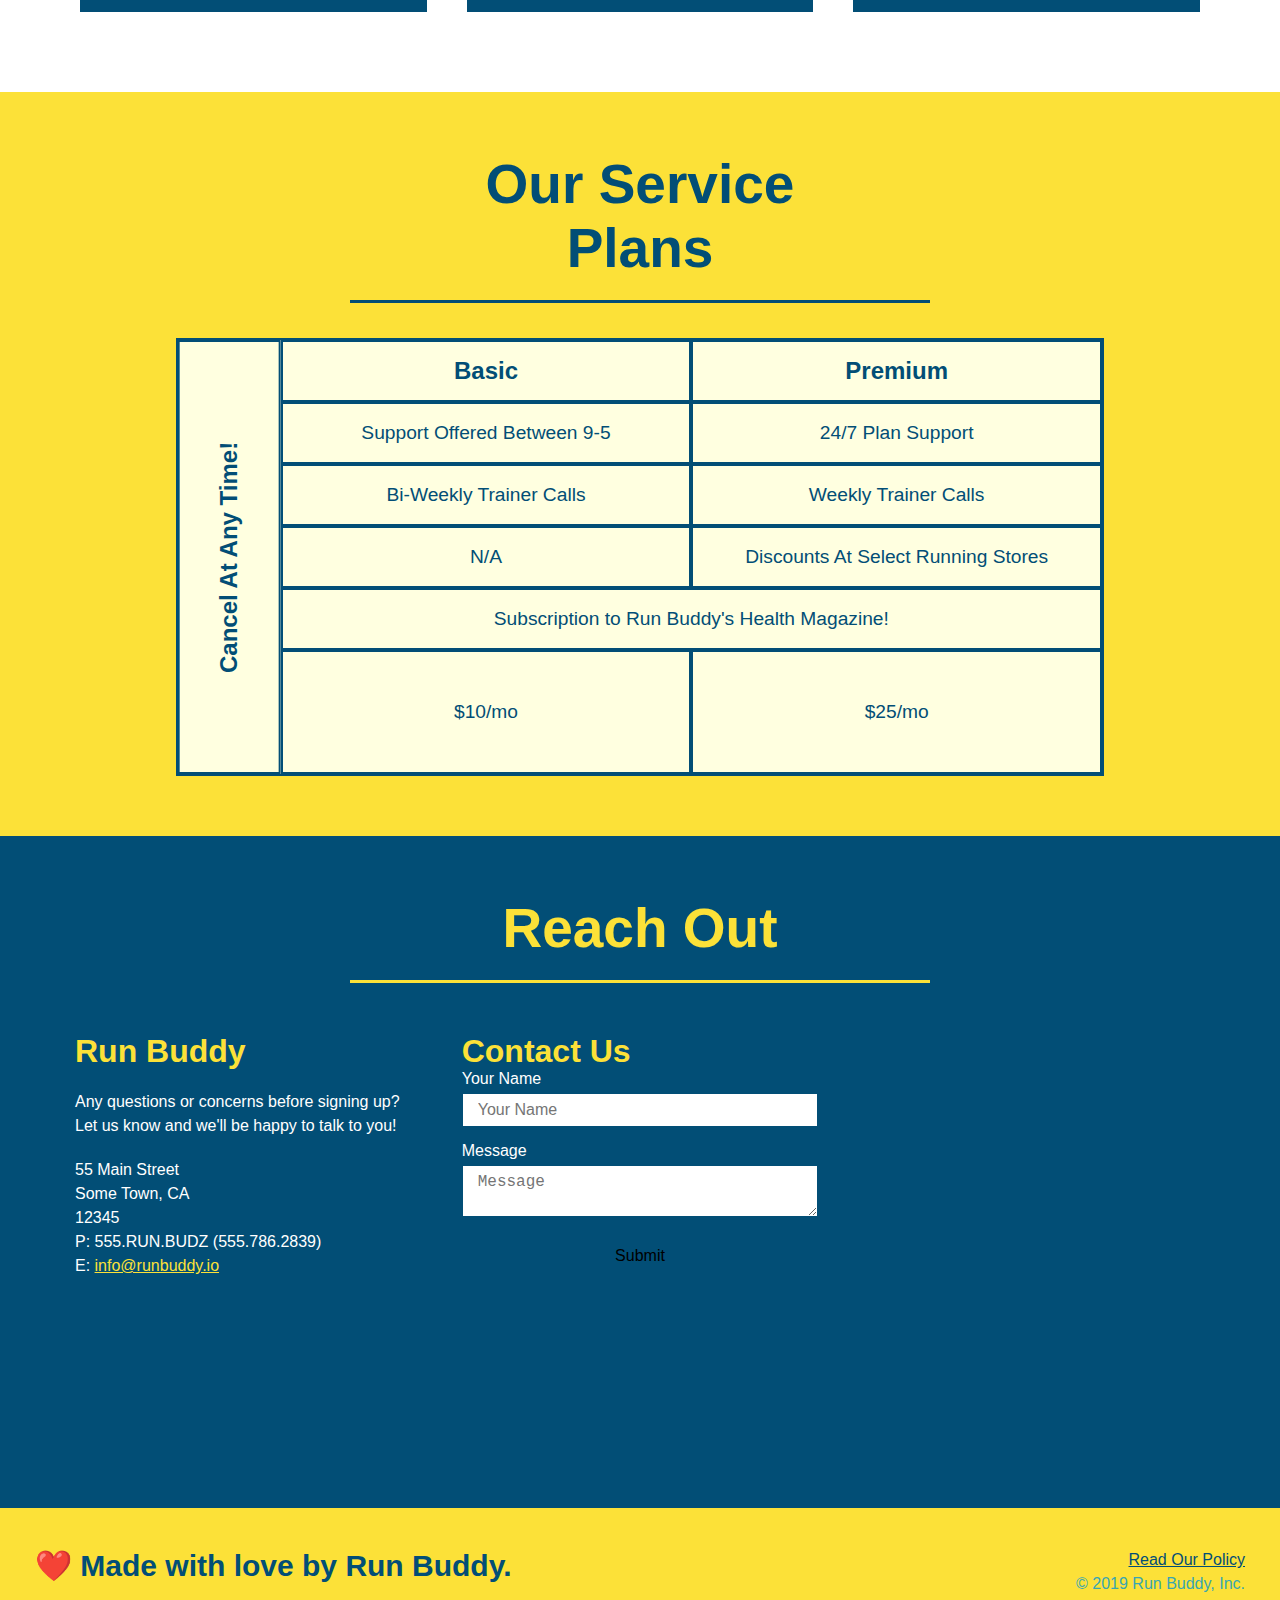
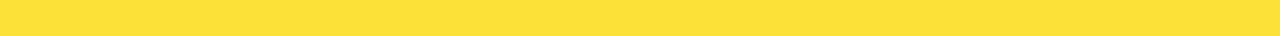
==== commit 0d352f5c: "<added service table comparison>" ====
--- a/index.html
+++ b/index.html
@@ -93,7 +93,7 @@
   
   <!-- "what you do" section -->
         <section id="what-you-do" class="steps">
-            <div class="flex-row"></div>
+            <div class="flex-row">
             <h2 class="section-title secondary-border">What You Do</h2>
             </div>
 
@@ -197,14 +197,67 @@
 
 <!-- Service plan section -->
         <section id="service-plans" class="services">
-            <div class="service-grid-container">
-                <div class="service-grid-item box1">One</div>
-                <div class="service-grid-item box2">Two</div>
-                <div class="service-grid-item box3">Three</div>
-                <div class="service-grid-item box4">Four</div>
-                <div class="service-grid-item box5">Five</div>
-                <div class="service-grid-item box6">Six</div>
-            </div>
+            <div class="flex-row">
+            <h2 class="section-title secondary-border">
+                Our Service Plans
+            </h2>
+            </div>
+
+            <div class="service-grid-wrapper">
+                <div class="service-grid-container">
+                    <!-- Headers -->
+                    <div class="service-grid-item grid-head basic">
+                        Basic
+                    </div>
+                    <div class="service-grid-item grid-head premium">
+                        Premium
+                    </div>
+
+                    <!-- Body -->
+
+                    <div class="service-grid-item basic">
+                        Support Offered Between 9-5
+                    </div>
+
+                    <div class="service-grid-item pre preimum">
+                       24/7 Plan Support
+                    </div>
+
+                    <div class="service-grid-item basic">
+                        Bi-Weekly Trainer Calls
+                    </div>
+
+                    <div class="service-grid-item">
+                        Weekly Trainer Calls
+                    </div>
+
+                    <div class="service-grid-item basic">
+                        N/A
+                    </div>
+
+                    <div class="service-grid-item preimum">
+                        Discounts At Select Running Stores
+                    </div>
+
+                    <div class="service-grid-item both">
+                        Subscription to Run Buddy's Health Magazine!
+                    </div>
+
+                    <div class="service-grid-item basic">
+                        $10/mo
+                    </div>
+
+                    <div class="service-grid-item preimum">
+                        $25/mo
+                    </div>
+
+                    <div class="service-grid-item cancel">
+                        Cancel At Any Time!
+                    </div>
+
+                    
+                </div><!-- div service-grid-container --> 
+            </div> <!-- div service-grid-wrapper --> 
         </section>
   
   <!-- "reach out" section -->
--- a/assets/css/style.css
+++ b/assets/css/style.css
@@ -365,40 +365,59 @@
 /* Service Grid Start */
 
 .service-grid-container {
-    max-width: 940px;
-    margin: 0 auto;
+    background: lightyellow;
+    width: 80%;
     display: grid;
-    grid-template-columns: repeat(3, 1fr);
-    grid-template-rows: repeat(3, 100px);
-    grid-gap: 10px;
-    grid-auto-flow: column;
+    /* repeat(iterator, size) */
+    grid-template-columns: 1fr repeat(2, 4fr);
+    grid-template-rows: repeat(5, 1fr) 2fr;
+    border: 2px solid #024e76;
+    color:  #024e76;
+    font-size: 1.2rem;
   }
 
 .service-grid-item {
-    background: orange;
-    border: solid;
-    padding: 1em;
-    color: black;
-}
-
-.box1 {
-    grid-column-start: 1;
-    grid-column-end: 2;
-    grid-row-start: 1;
-    grid-row-end: 3;
-}
-
-.box2 {
-    grid-column: 3/4;
-    grid-row: 1/-1;
-}
-
-.box3 {
-    grid-column: 2/ span 2;
-    grid-row: 3/ span 1;
-}
-
-
+    padding: 15px 0;
+    border: 2px solid #024e76;
+    display: flex;
+    align-items: center;
+    justify-content: center;
+    text-align: center;
+}
+
+.services {
+    background: #fce138;
+}
+
+.service-grid-wrapper {
+    display: flex;
+    width: 100%;
+    justify-content: center;
+}
+
+/* Specific Match */
+
+.service-grid-item.basic {
+    grid-column: 2 / span 1;
+}
+
+.service-grid-item.both {
+    grid-column: 2 / span 2;
+}
+
+.service-grid-item.cancel {
+    grid-row: 1 / -1;
+    writing-mode: vertical-lr;
+    grid-column: 1;
+    transform: rotate(180deg);
+}
+
+.grid-head, .grid-price, .service-grid-item.cancel {
+    font-size: 1.5rem;
+    font-weight: bold;
+}
+
+/* Specific Match End */
 /* Service Grid End */
 
 
@@ -484,6 +503,25 @@
     .step-text {
         flex: 100%;
     }
+
+    .service-grid-container {
+        grid-template-columns: 1fr 1fr;
+    }
+
+    .service-grid-item.basic {
+        grid-column: 1;
+    }
+
+    .service-grid-item.both {
+        grid-column: 1 / -1;
+    }
+
+    .service-grid-item.cancel {
+        transform: none;
+        writing-mode: unset;
+        grid-column: 1 / -1;
+        grid-row: -1;
+    }
 }
 
 /* MEDIA QUERY FOR MOBILE PHONES AND SMALLER */
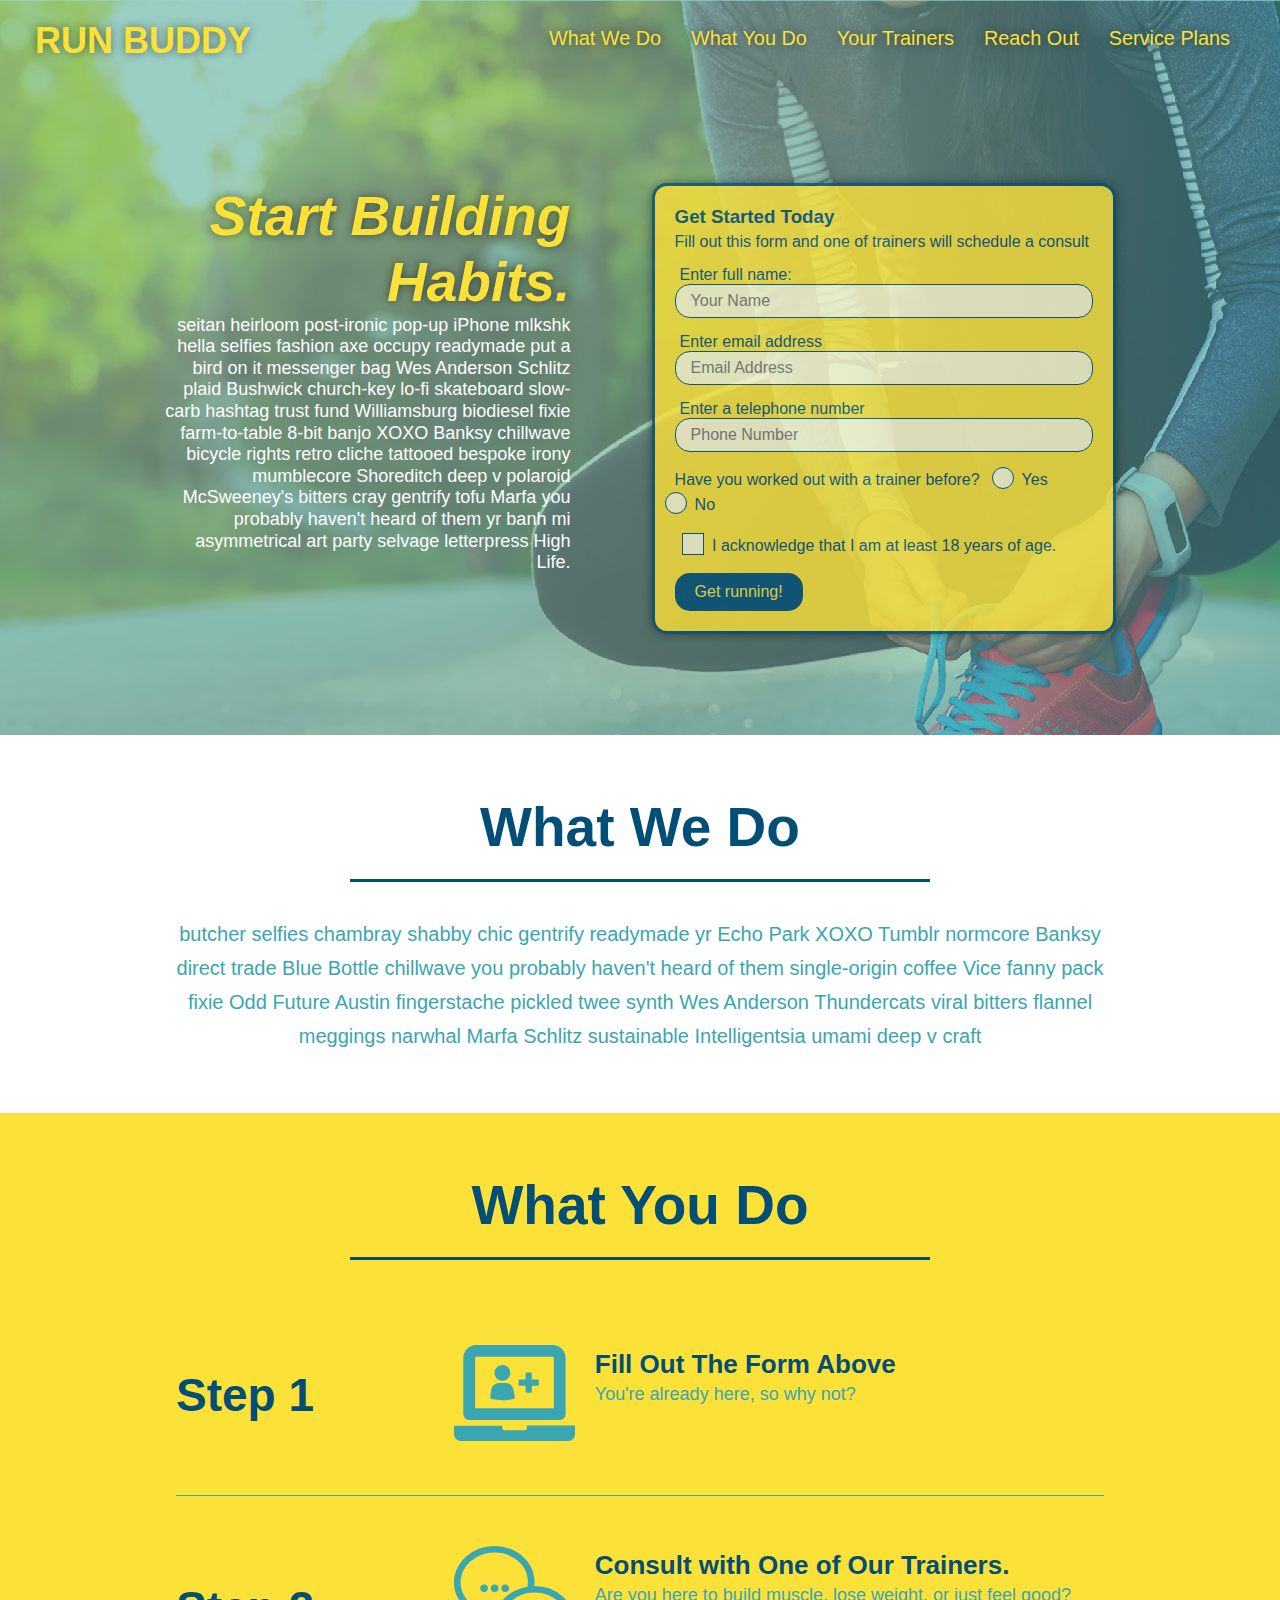
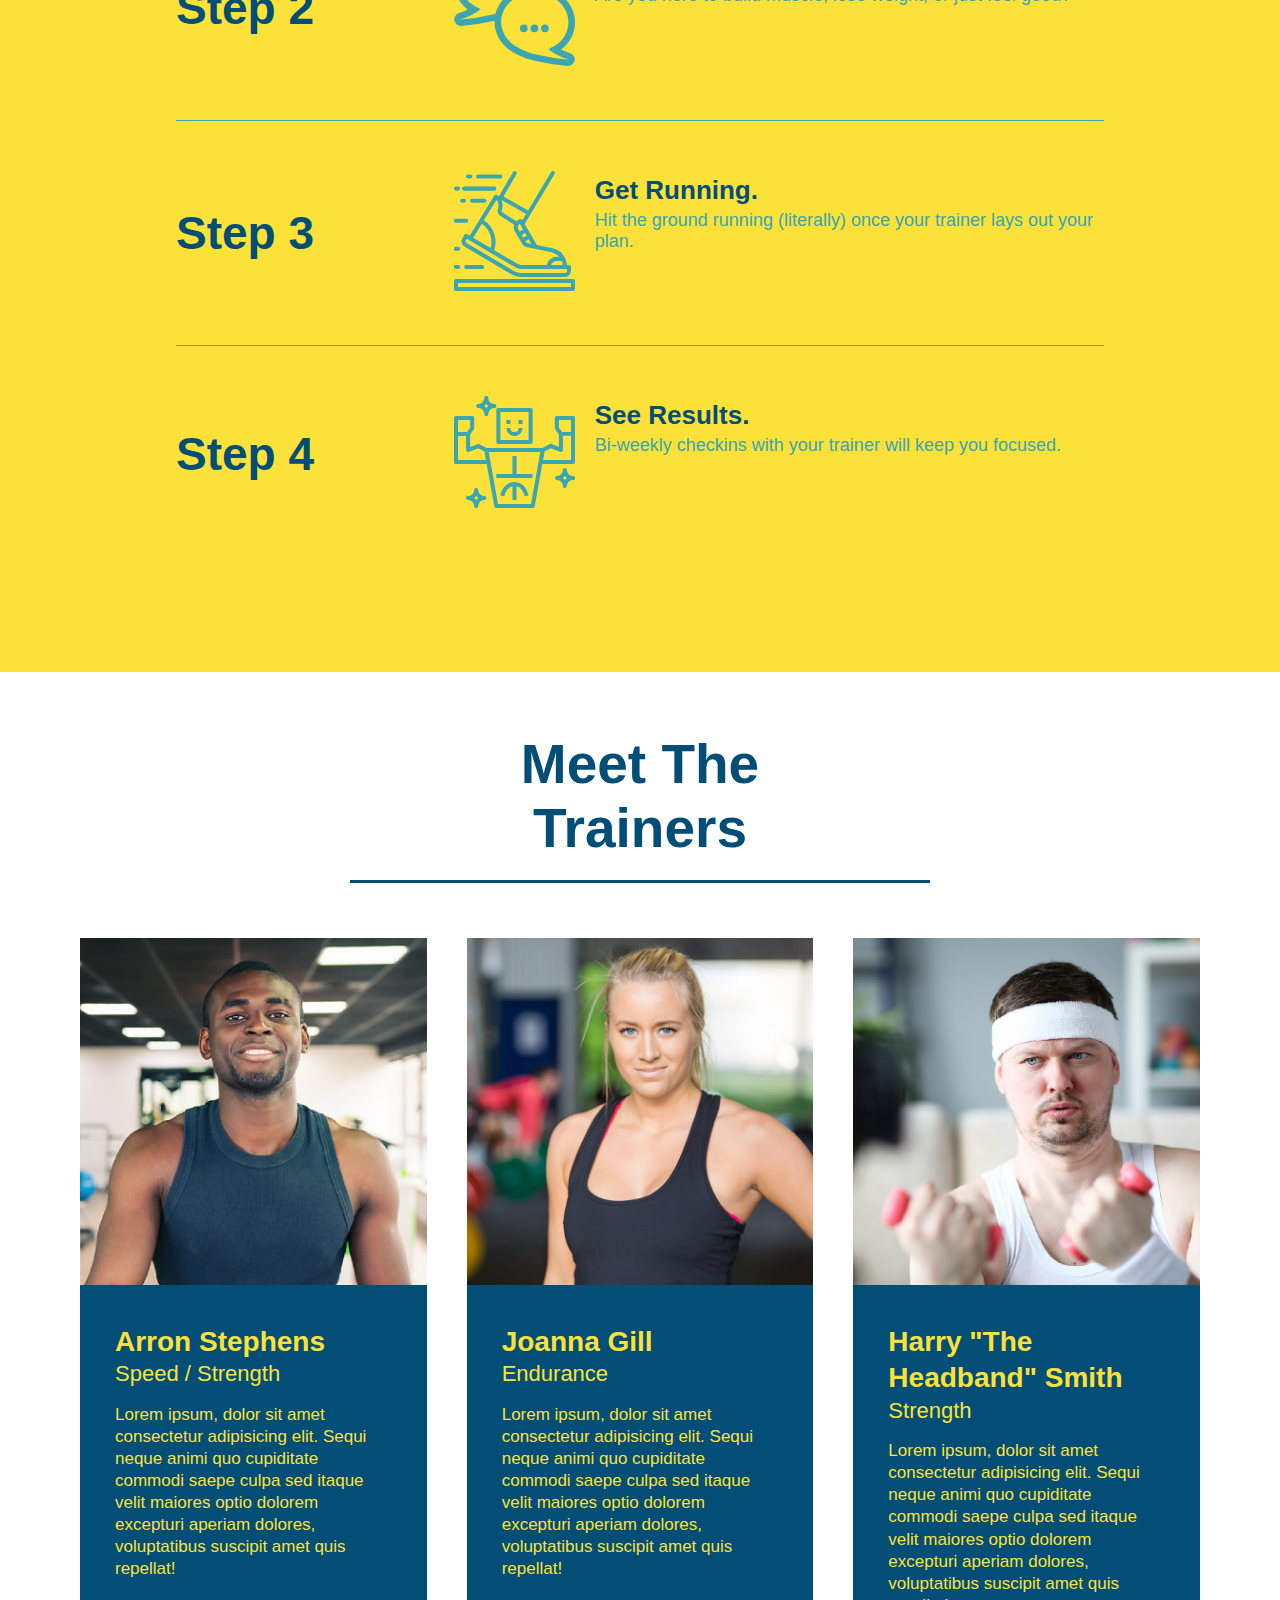
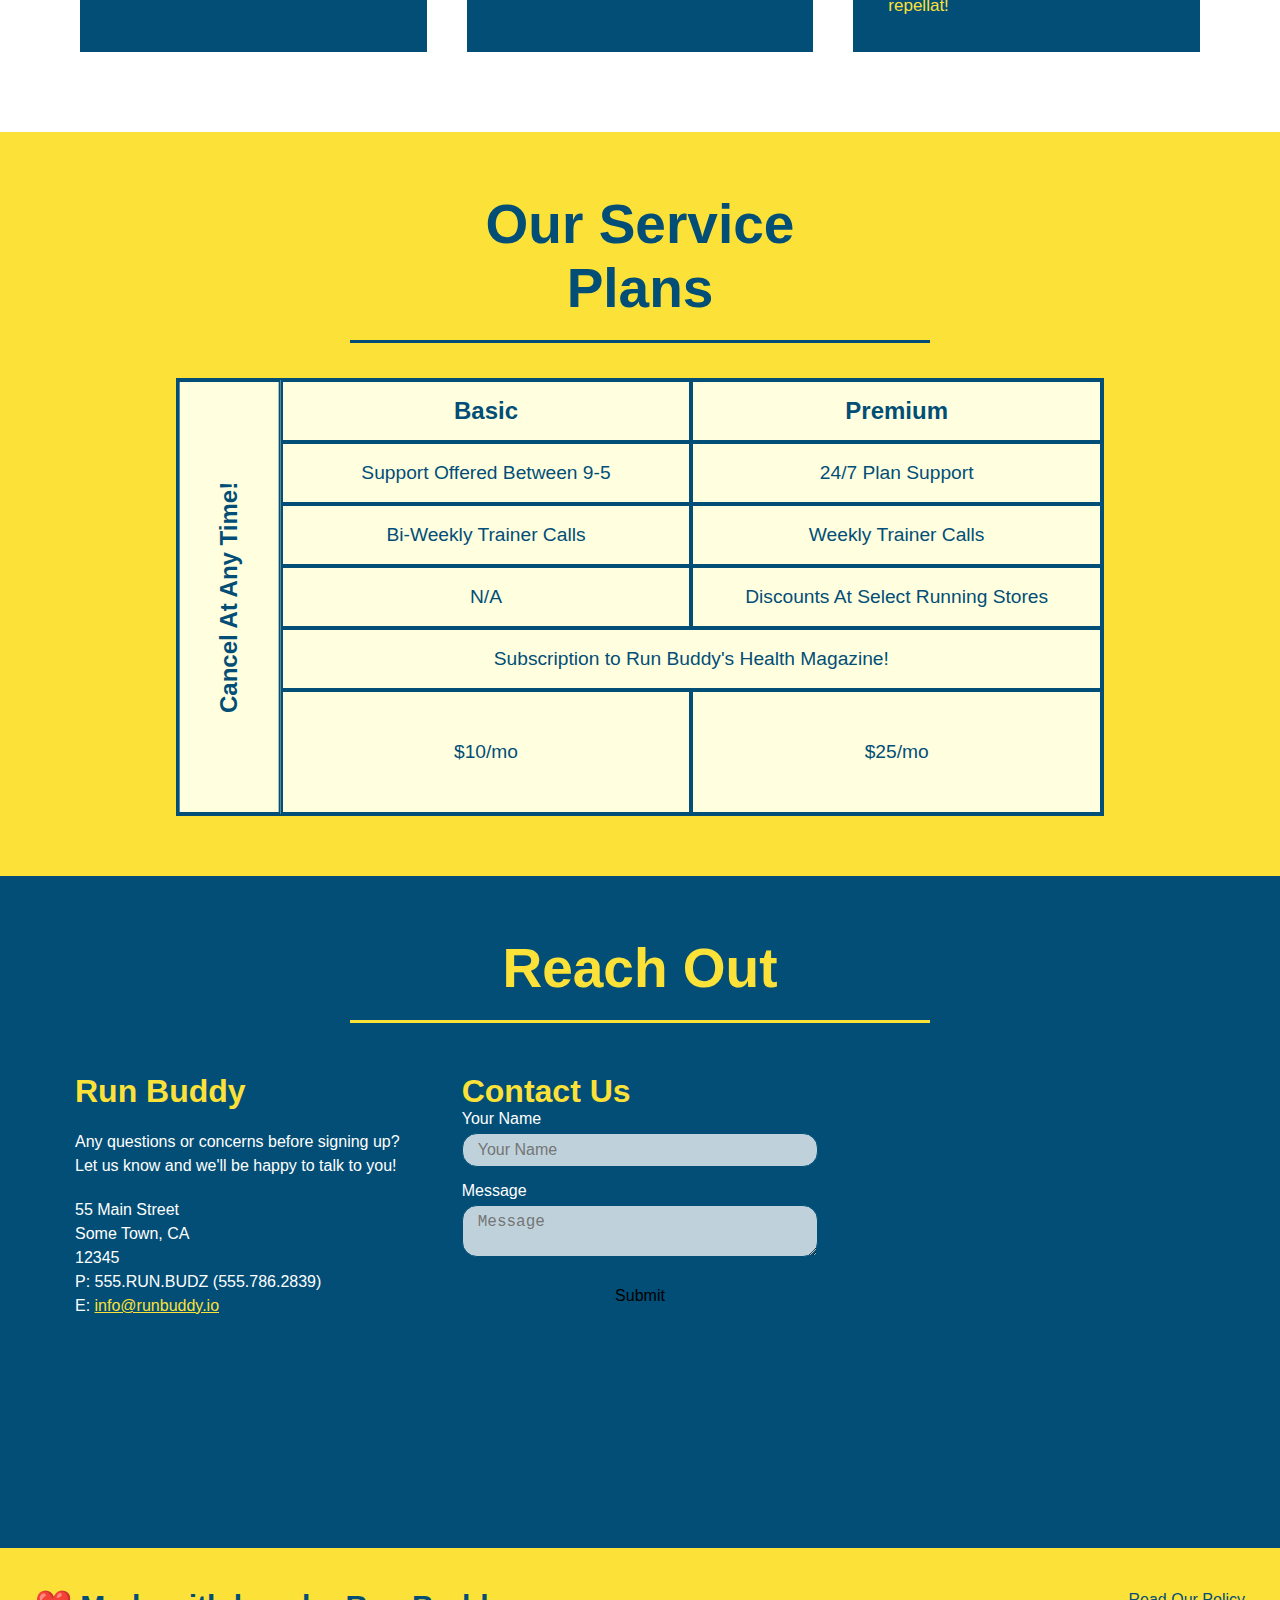
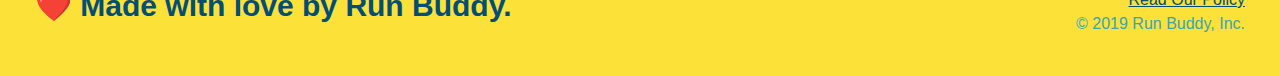
==== commit 8d04bed0: "<final css touches>" ====
--- a/index.html
+++ b/index.html
@@ -60,17 +60,21 @@
                     <input type="tel" placeholder="Phone Number" name="phone" id="phone" class="form-input" />
                     <p>
                         Have you worked out with a trainer before?
-                        <input type="radio" name="trainer-confirm" id="trainer-yes"/>
-                        <label for="trainer-yes">Yes</label>
-                        <input type="radio" name="trainer-confirm" id="trainer-no"/>
-                        <label for="trainer-no">No</label>
-                    </p>
-                    <p>
-                        <label for="checkbox">
-                            I acknowledge that I am at least 18 years of age.
-                        </label>
-                        <input type="checkbox" name="age-confirm" id="checkbox"/>
-                    </p>
+                        <span class="radio-wrapper">
+                          <input type="radio" name="trainer-confirm" id="trainer-yes" />
+                          <label for="trainer-yes">Yes</label>
+                        </span>
+                        <span class="radio-wrapper">
+                          <input type="radio" name="trainer-confirm" id="trainer-no" />
+                          <label for="trainer-no">No</label>
+                        </span>
+                      </p>
+                      <p>
+                        <span class="checkbox-wrapper">
+                          <input type="checkbox" name="age-confirm" id="checkbox" />
+                          <label for="checkbox">I acknowledge that I am at least 18 years of age.</label>
+                        </span>
+                      </p>
                     <button type="submit">
                         Get running!
                     </button>
--- a/assets/css/style.css
+++ b/assets/css/style.css
@@ -4,6 +4,12 @@
     box-sizing: border-box;
 }
 
+:root {
+  --primary-color: #fce138;
+  --secondary-color: #024e76;
+  --tertiary-color: #39a6b2;
+}
+
 .text-left {
     text-align: left;
 }
@@ -20,11 +26,18 @@
 
 /* apply styles to <header> */
 header {
+    z-index: 9999;
     padding: 20px 35px;
     background-color: #39a6b2;
     display: flex;
     justify-content: space-between;
     flex-wrap: wrap;
+    position: sticky;
+    top: 0;
+    background-image: url("../images/hero-bg.jpg");
+    background-size: cover;
+    background-attachment: fixed;
+    background-position: 80%;
 }
 
 header h1 {
@@ -32,6 +45,7 @@
     font-size: 36px;
     color: #fce138;
     margin: 0;
+    text-shadow: 0 0 10px rgba(0, 0, 0, 0.5);
 }
 
 header a {
@@ -49,12 +63,23 @@
     justify-content: space-between;
     align-items: center;
     list-style: none;
+    text-shadow: 0 0 10px rgba(0, 0, 0, 0.5);
 }
 
 header nav ul li a {
     padding: 10px 15px;
     font-weight: lighter;
     font-size: 1.55vw;
+    background-color:none;
+    border: none;
+}
+
+
+.header nav ul li a:hover {
+    background-color: #fce138;
+    color: #024e76;
+    border-radius: 15px;
+    text-shadow: none;
 }
 
 /* stylying for the footer */
@@ -92,11 +117,12 @@
 .hero {
     background-image: url("../images/hero-bg.jpg");
     background-size: cover;
-    background-position: center;
     display: flex;
     justify-content: center;
     flex-wrap: wrap;
     align-items: flex-start;
+    background-attachment: fixed;
+    background-position: 80%;
 }
 
 .hero-cta {
@@ -112,6 +138,7 @@
     font-style: italic;
     font-size: 55px;
     color: #fce138;
+    text-shadow: 0 0 10px rgba(0, 0, 0, 0.5);
 }
 
 .hero-form {
@@ -121,6 +148,10 @@
     color: #024e76;
     width: 40%;
     margin: 3.5%;
+    box-shadow: 0 0 10px rgba(0, 0, 0, 0.5);
+    background-color: rgb(252, 225, 56);
+    opacity: 80%;
+    border-radius: 15px;
 }
 
 .hero-form p {
@@ -135,6 +166,13 @@
     color: #024e76;
     width: 100%;
     margin-bottom: 15px;
+    border-radius: 15px;
+    background-color: rgba(255, 255, 255, 0.75);
+}
+
+.form-input:focus {
+    background-color: rgba(255, 255, 255, 1);
+    outline: none;
 }
 
 .hero-form label {
@@ -148,7 +186,72 @@
     border: none;
     padding: 10px 20px;
     font-size: 16px;
-}
+    border-radius: 15px;
+}
+
+.hero-form button:hover {
+    background-color: #39a6b2;
+}
+
+.checkbox-wrapper input, .radio-wrapper input {
+    opacity: 0;
+}
+
+.checkbox-wrapper label, .radio-wrapper label {
+    position: relative;
+    left: 10px;
+    margin: 10px;
+    line-height: 1.6;
+}
+
+.checkbox-wrapper label::before, .radio-wrapper label::before {
+    content: "";
+    height: 20px;
+    width: 20px;
+    background: rgba(255, 255, 255, 0.75);  
+    border: 1px solid #024e76;  
+    position: absolute;
+    top: -4px;
+    left: -30px;
+}
+
+.radio-wrapper label::before {
+    border-radius: 50%;
+}
+
+.radio-wrapper label::after {
+    content: "";
+    width: 20px;
+    height: 20px;
+    border-radius: 50%;
+    background: #024e76;
+    position: absolute;
+    left: -29px;
+    top: -3px;
+    background-image: radial-gradient(circle, #39a6b2, #024e76);
+  }
+
+.checkbox-wrapper label::after {
+    content: "";
+    height: 6px;
+    width: 14px;
+    border-left: 2px solid #024e76;
+    border-bottom: 2px solid #024e76;
+    position: absolute;
+    left: -26px;
+    top: 1px;
+    transform: rotate(-58deg);
+  }
+
+  .checkbox-wrapper input + label::after, 
+  .radio-wrapper input + label::after {
+    content: none;
+  }
+  
+  .checkbox-wrapper input:checked + label::after, 
+  .radio-wrapper input:checked + label::after {
+    content: "";
+  }
 
 /* Hero Style End */
 
@@ -178,25 +281,28 @@
     width: 50%;
   }
   
-  .primary-border {
+.primary-border {
     border-color: #fce138;
   }
   
-  .secondary-border {
+.secondary-border {
     border-color: #39a6b2;
   }
 
-  .step {
+.step {
       margin: 50px auto;
       padding-bottom: 50px;
       width: 80%;
-      border-bottom: 1px solid #39a6b2;
       display: flex;
       align-items: center;
       justify-content: space-between;
-  }
-
-  .step-info {
+}
+
+.step:not(:last-child) {
+    border-bottom: 1px solid #39a6b2;
+}
+
+.step-info {
       flex: 2 70%;
       display: flex;
       flex-wrap: wrap;
@@ -323,14 +429,14 @@
     font-size: 32px;
   }
   
-  .contact-info p, .contact-info address {
+.contact-info p, .contact-info address {
     margin: 20px 0;
     line-height: 1.5;
     font-size: 16px;
     font-style: normal;
   }
 
-  .contact-form input, .contact-form textarea {
+.contact-form input, .contact-form textarea {
       border: 1px solid #024e76;
       display: block;
       padding: 7px 15px;
@@ -339,6 +445,13 @@
       width: 100%;
       margin-bottom: 15px;
       margin-top: 5px;
+      border-radius: 15px;
+      background-color: rgba(255, 255, 255, 0.75);
+  }
+
+  .contact-form input:focus, .contact-form textarea:focus {
+      background-color: rgba(255, 255, 255, 1);
+      outline: none;
   }
 
   .contact-form button {
@@ -348,6 +461,12 @@
       text-align: center;
       padding: 15px  0;
       font-size: 16px;
+      border-radius: 15px;
+  }
+
+  .contact-form button:hover {
+      color: #fce138;
+      background: #39a6b2;
   }
   
   .contact-info a {
@@ -426,6 +545,7 @@
     .header {
         padding-bottom: 0;
         justify-content: center;
+        position: relative;
       }
     
     .header h1 {
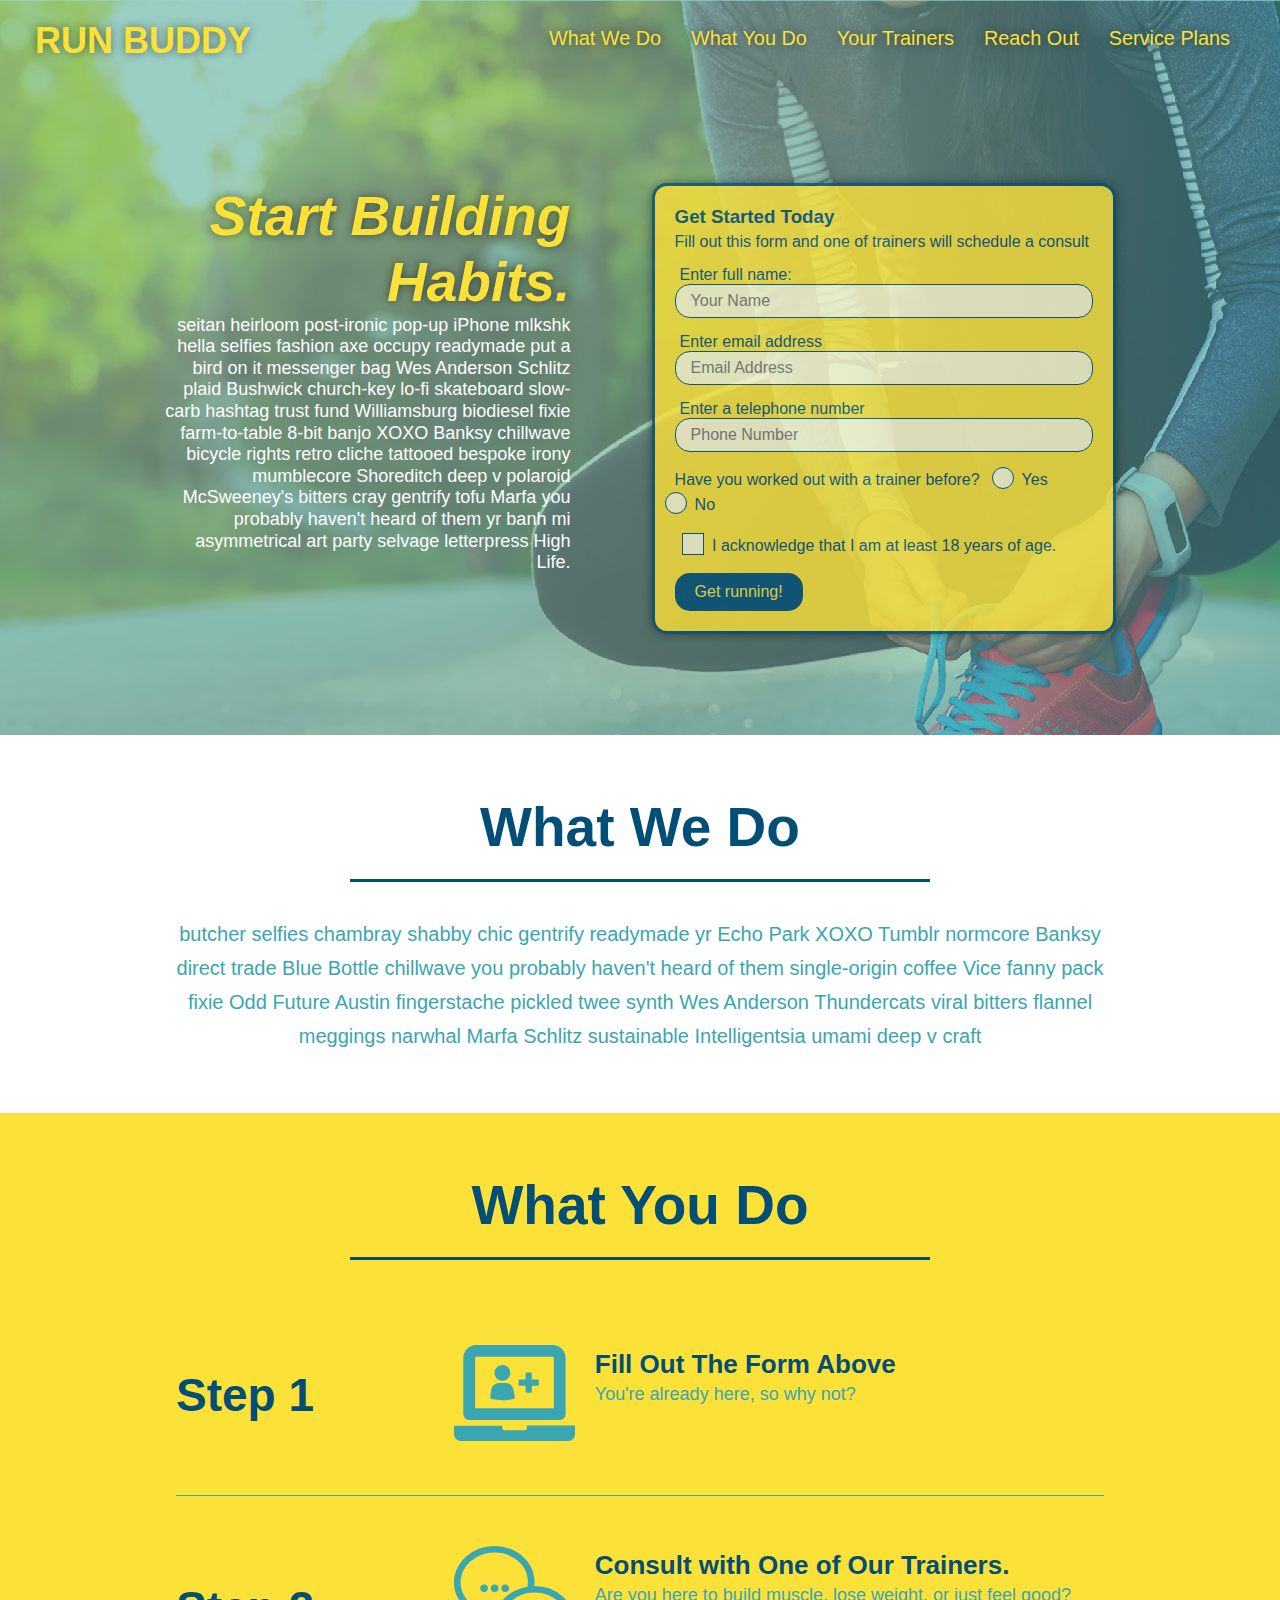
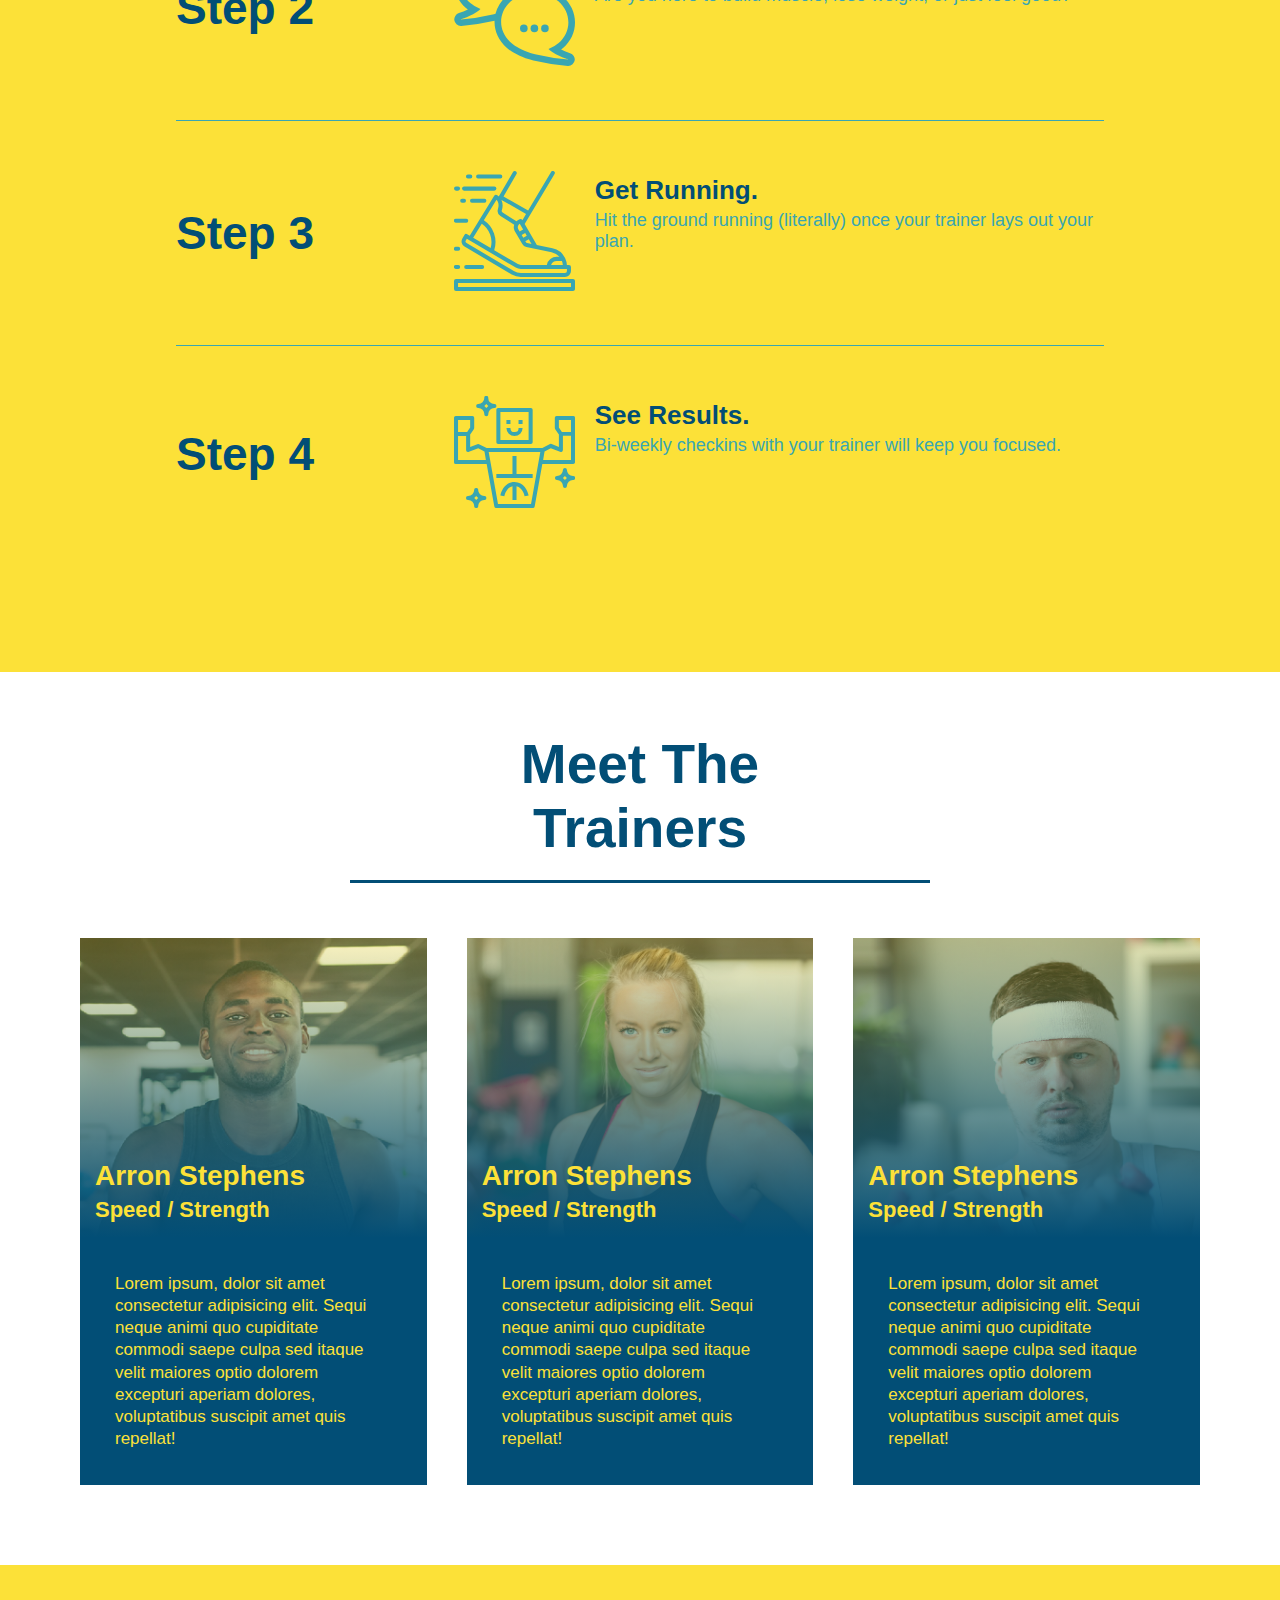
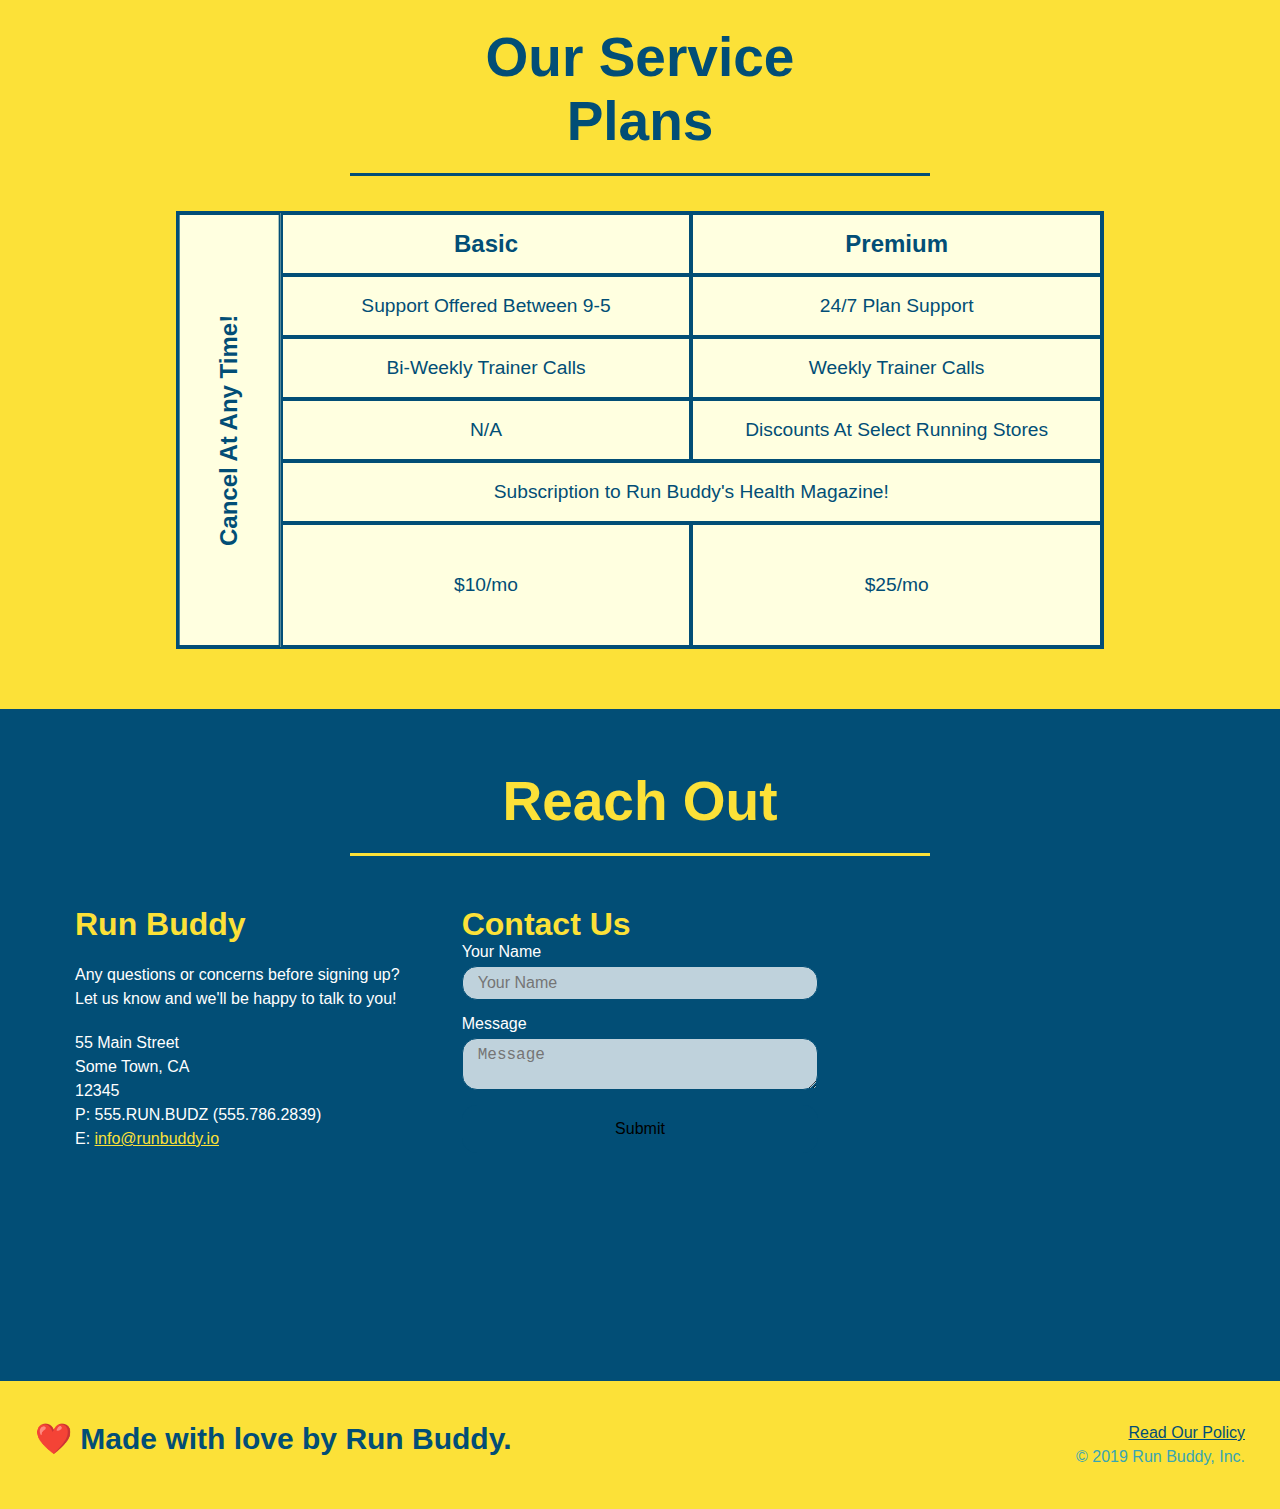
==== commit 18f2d534: "<first round of animation prep>" ====
--- a/index.html
+++ b/index.html
@@ -161,41 +161,48 @@
             <h2 class="section-title primary-border">Meet The Trainers</h2>
             </div>
             <div class="trainers">
-            <article class="trainer">
-                <img src="./assets/images/trainer-1.jpg" alt="Arron Stephens in his workout clothes, ready to pump iron" />
-                <div class="trainer-bio">
-                    <h3 class="trainer-name">Arron Stephens</h3>
-                    <h4 class="trainer-role">Speed / Strength</h4>
-                    <p>
-                        Lorem ipsum, dolor sit amet consectetur adipisicing elit. Sequi neque animi quo cupiditate commodi saepe culpa sed
-                        itaque velit maiores optio dolorem excepturi aperiam dolores, voluptatibus suscipit amet quis repellat!  
-                    </p>
-                </div>
-            </article class="trainer">
+                <article class="trainer">
+                    <div class="trainer-img trainer-1">
+                      <div>
+                        <h3>Arron Stephens</h3>
+                        <h4>Speed / Strength</h4>
+                      </div>
+                    </div>
+                    <div class="trainer-bio">
+                      <p>
+                        Lorem ipsum, dolor sit amet consectetur adipisicing elit. Sequi neque animi quo cupiditate commodi saepe culpa sed itaque velit maiores optio dolorem excepturi aperiam dolores, voluptatibus suscipit amet quis repellat!
+                      </p>
+                    </div>
+                  </article>
                 
-            <article class="trainer">
-                <img src="./assets/images/trainer-2.jpg" alt="Joanna Gill cooling off after a workout" />
-                <div class="trainer-bio">
-                    <h3 class="trainer-name">Joanna Gill</h3>
-                    <h4 class="trainer-role">Endurance</h4>
-                    <p>
-                        Lorem ipsum, dolor sit amet consectetur adipisicing elit. Sequi neque animi quo cupiditate commodi saepe culpa sed
-                        itaque velit maiores optio dolorem excepturi aperiam dolores, voluptatibus suscipit amet quis repellat! 
-                    </p>
-                </div>
-            </article>
-
-            <article class="trainer">
-                <img src="./assets/images/trainer-3.jpg" alt="Harry Smith wearing a headband and lifting comically small pink weights" />
-                <div class="trainer-bio">
-                    <h3 class="trainer-name">Harry "The Headband" Smith</h3>
-                    <h4 class="trainer-role">Strength</h4>
-                    <p>
-                        Lorem ipsum, dolor sit amet consectetur adipisicing elit. Sequi neque animi quo cupiditate commodi saepe culpa sed
-                        itaque velit maiores optio dolorem excepturi aperiam dolores, voluptatibus suscipit amet quis repellat!
-                    </p>
-                </div>
-            </article>
+                  <article class="trainer">
+                    <div class="trainer-img trainer-2">
+                      <div>
+                        <h3>Arron Stephens</h3>
+                        <h4>Speed / Strength</h4>
+                      </div>
+                    </div>
+                    <div class="trainer-bio">
+                      <p>
+                        Lorem ipsum, dolor sit amet consectetur adipisicing elit. Sequi neque animi quo cupiditate commodi saepe culpa sed itaque velit maiores optio dolorem excepturi aperiam dolores, voluptatibus suscipit amet quis repellat!
+                      </p>
+                    </div>
+                  </article>
+
+                  <article class="trainer">
+                    <div class="trainer-img trainer-3">
+                      <div>
+                        <h3>Arron Stephens</h3>
+                        <h4>Speed / Strength</h4>
+                      </div>
+                    </div>
+                    <div class="trainer-bio">
+                      <p>
+                        Lorem ipsum, dolor sit amet consectetur adipisicing elit. Sequi neque animi quo cupiditate commodi saepe culpa sed itaque velit maiores optio dolorem excepturi aperiam dolores, voluptatibus suscipit amet quis repellat!
+                      </p>
+                    </div>
+                  </article>
+
             </div>
         </section>
 
--- a/assets/css/style.css
+++ b/assets/css/style.css
@@ -352,17 +352,62 @@
     justify-content: space-around;
 }
 
+.trainer-img::after {
+    content: "";
+    height: 100%;
+    width: 100%;
+    background: linear-gradient(rgba(252, 225, 56, 0.3), var(--secondary-color));
+    position: absolute;
+    top: 0;
+    left: 0;
+    opacity: 12;
+    transition: 0.5s;
+  }
+
 .trainer {
     margin: 20px;
-    background: #024e76;
-    color: #fce138;
+    background: var(--secondary-color);
+    color: var(--primary-color);
     flex: 1;
 }
 
-.trainer img {
+.trainer-1 {
+    background-image: url(../images/trainer-1.jpg);
+    position: relative;
+}
+
+.trainer-2 {
+    background-image: url(../images/trainer-2.jpg);
+    position: relative;
+}
+
+.trainer-3 {
+    background-image: url(../images/trainer-3.jpg);
+    position: relative;
+}
+
+.trainer-img {
     width: 100%;
-    overflow: auto;
-}
+    min-height: 300px;
+    display: flex;
+    padding: 15px;
+    align-items: flex-end;
+    background-size: cover;
+    overflow: hidden;
+}
+
+.trainer-img h3 {
+    position: relative;
+    font-size: 28px;
+    z-index: 9998;
+    margin-bottom: 5px;
+  }
+  
+.trainer-img h4 {
+    position: relative;
+    font-size: 22px;
+    z-index: 9998;
+  }
 
 .trainer-bio {
     padding: 35px;
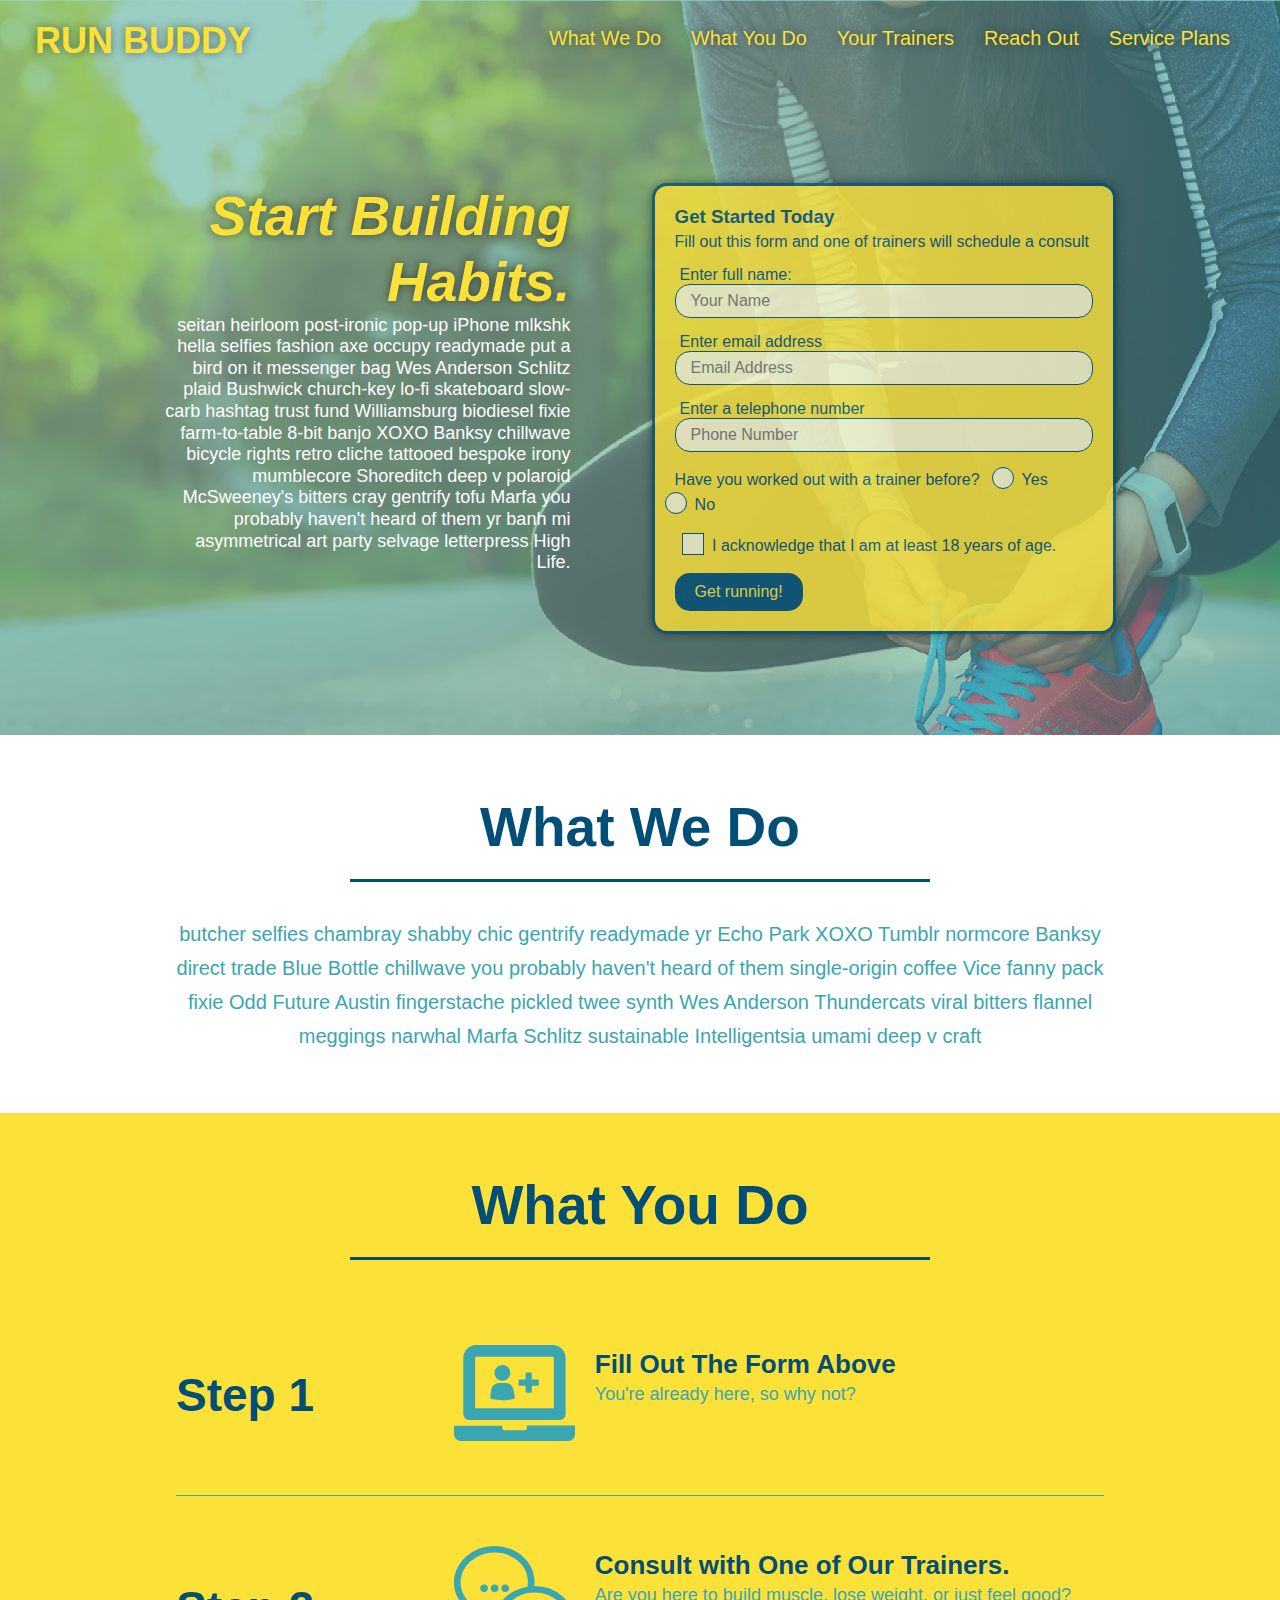
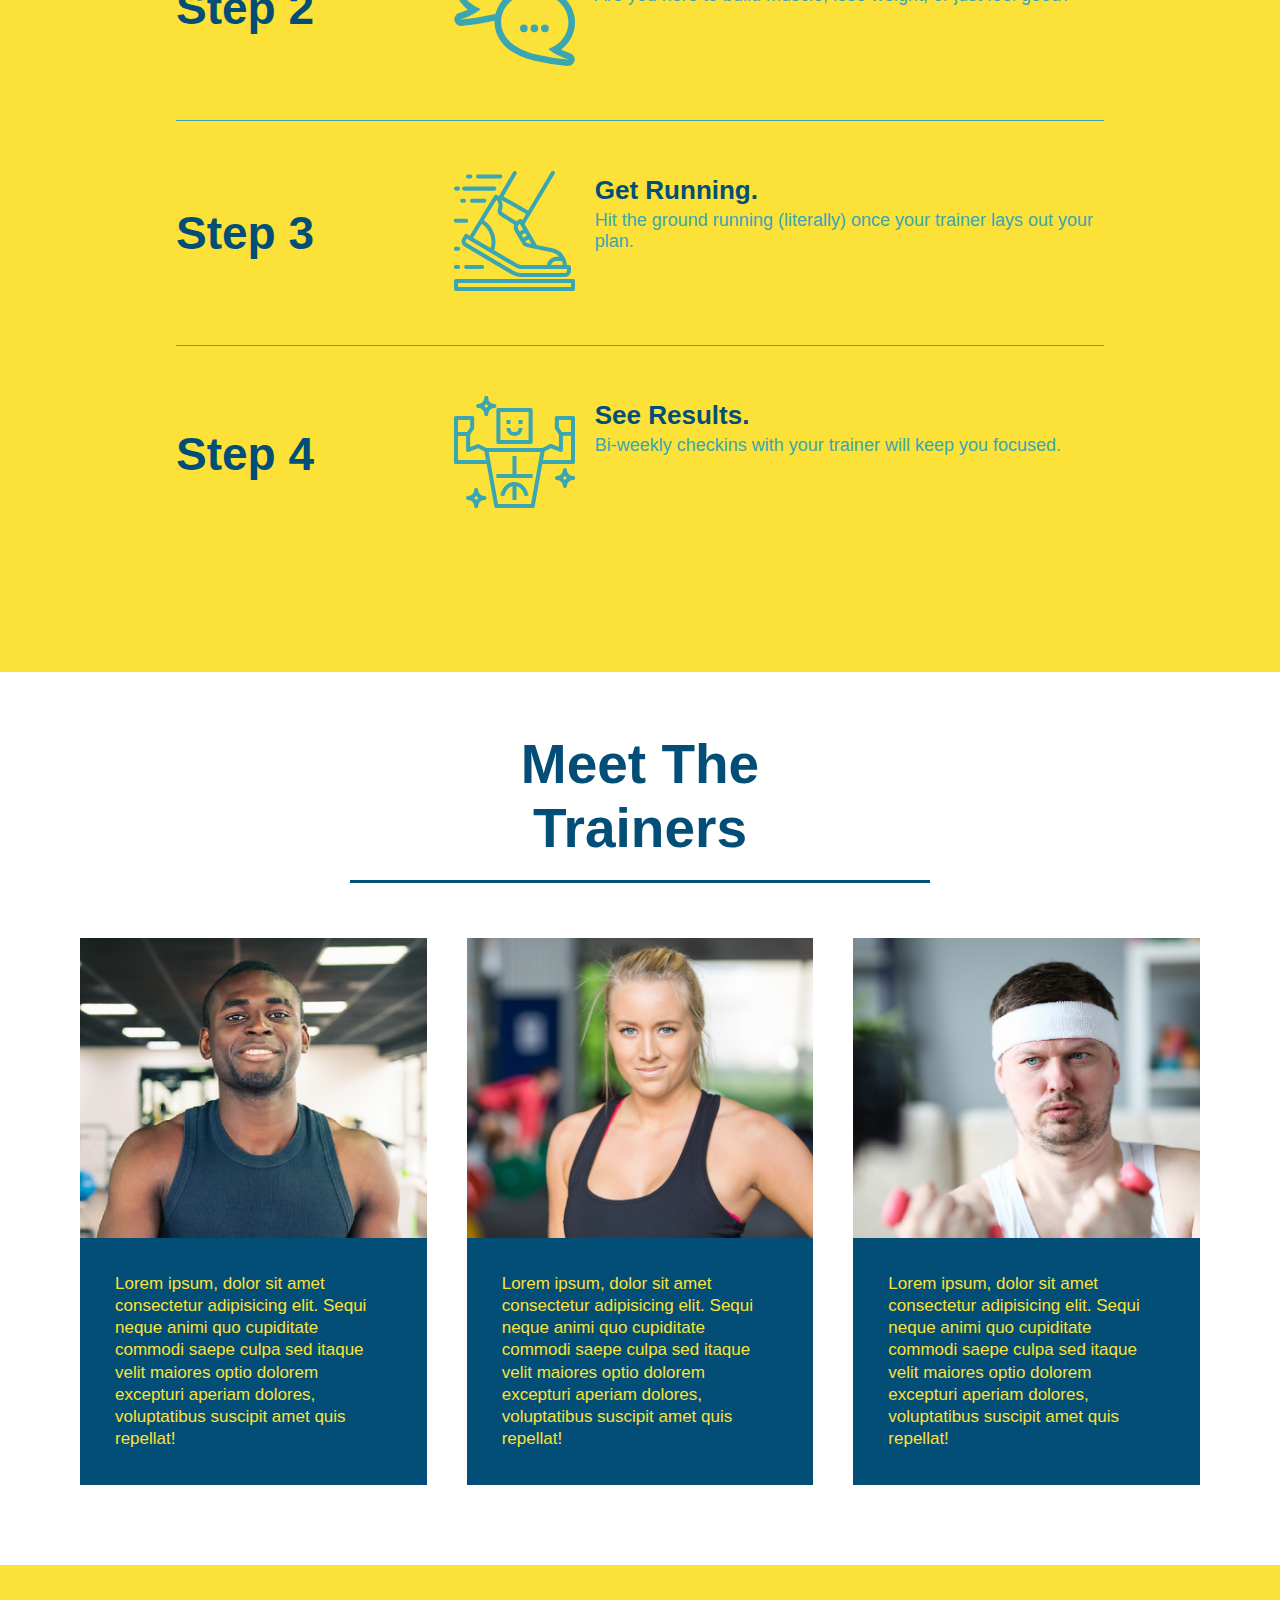
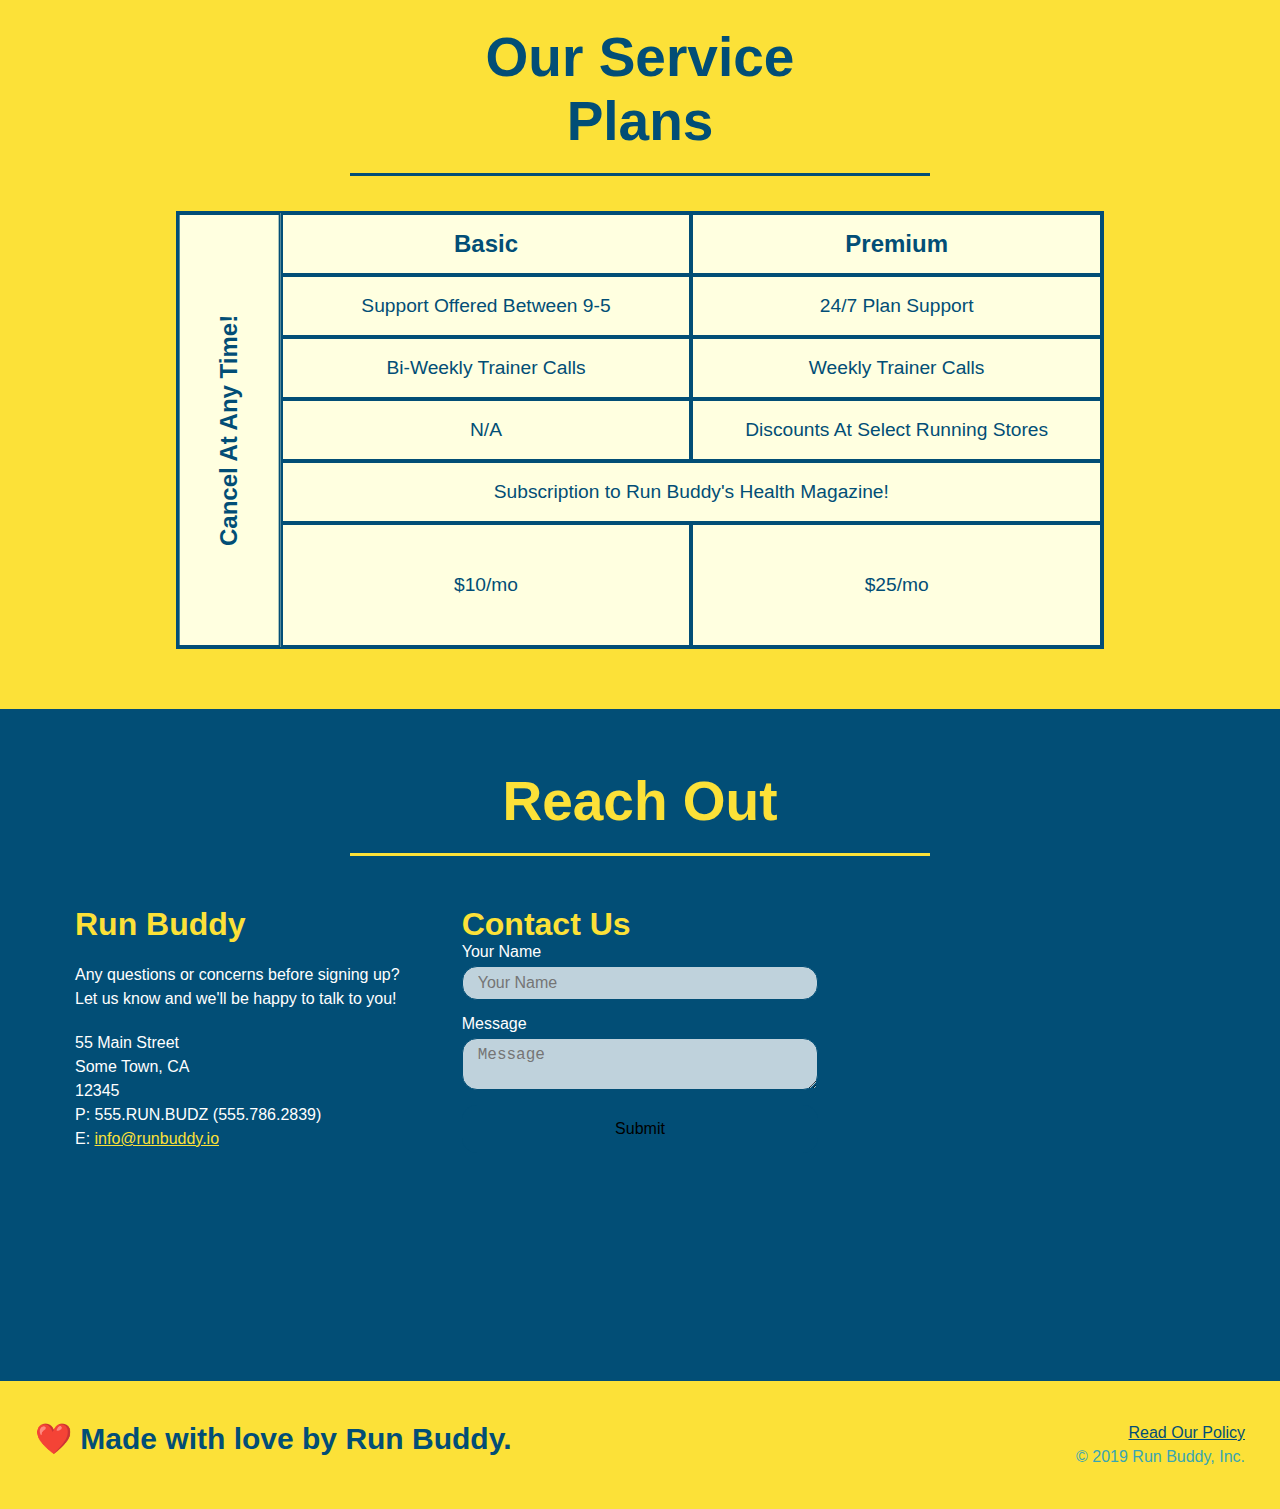
==== commit fda351f6: "<trainer hover animation final>" ====
--- a/index.html
+++ b/index.html
@@ -169,6 +169,8 @@
                       </div>
                     </div>
                     <div class="trainer-bio">
+                    <h3>Arron Stephens</h3>
+                    <h4>Speed / Strength</h4>
                       <p>
                         Lorem ipsum, dolor sit amet consectetur adipisicing elit. Sequi neque animi quo cupiditate commodi saepe culpa sed itaque velit maiores optio dolorem excepturi aperiam dolores, voluptatibus suscipit amet quis repellat!
                       </p>
--- a/assets/css/style.css
+++ b/assets/css/style.css
@@ -352,18 +352,6 @@
     justify-content: space-around;
 }
 
-.trainer-img::after {
-    content: "";
-    height: 100%;
-    width: 100%;
-    background: linear-gradient(rgba(252, 225, 56, 0.3), var(--secondary-color));
-    position: absolute;
-    top: 0;
-    left: 0;
-    opacity: 12;
-    transition: 0.5s;
-  }
-
 .trainer {
     margin: 20px;
     background: var(--secondary-color);
@@ -396,18 +384,48 @@
     overflow: hidden;
 }
 
-.trainer-img h3 {
+.trainer-img h3{
     position: relative;
+    z-index: 9998;
     font-size: 28px;
-    z-index: 9998;
     margin-bottom: 5px;
-  }
+    top: 200px;
+    transition: 0.6s
+}
   
 .trainer-img h4 {
     position: relative;
+    z-index: 9998;
     font-size: 22px;
-    z-index: 9998;
-  }
+    top: 200px;
+    transition-delay: 0.2s;
+    transition: 0.6s
+}
+
+.trainer:hover .trainer-img h3 {
+    transform: translate(0, -200px);
+}
+
+.trainer:hover .trainer-img h4 {
+    transform: translate(0, -200px);
+    transition-delay: 0.10s;
+}
+
+.trainer-img::after {
+    content: "";
+    height: 100%;
+    width: 100%;
+    background: linear-gradient(rgba(252, 255, 56, 0.3), var(--secondary-color));
+    position: absolute;
+    top: 0;
+    left: 0;
+    opacity: 0;
+    transition: 0.5s
+}
+
+.trainer:hover .trainer-img::after {
+    opacity: 1;
+}
 
 .trainer-bio {
     padding: 35px;
@@ -417,12 +435,14 @@
 
 .trainer-bio h3 {
     font-size: 28px;
+    display: none;
 }
 
 .trainer-bio h4 {
     font-weight: lighter;
     font-size: 22px;
     margin-bottom: 15px;
+    display: none;
 }
 
 .trainer-bio p {
@@ -687,6 +707,14 @@
         grid-column: 1 / -1;
         grid-row: -1;
     }
+
+    .trainer-img h3, .trainer-img h4, .trainer-img::after {
+        display: none;
+    }
+
+    .trainer-bio h3, .trainer-bio h4 {
+        display: block;
+    }
 }
 
 /* MEDIA QUERY FOR MOBILE PHONES AND SMALLER */
